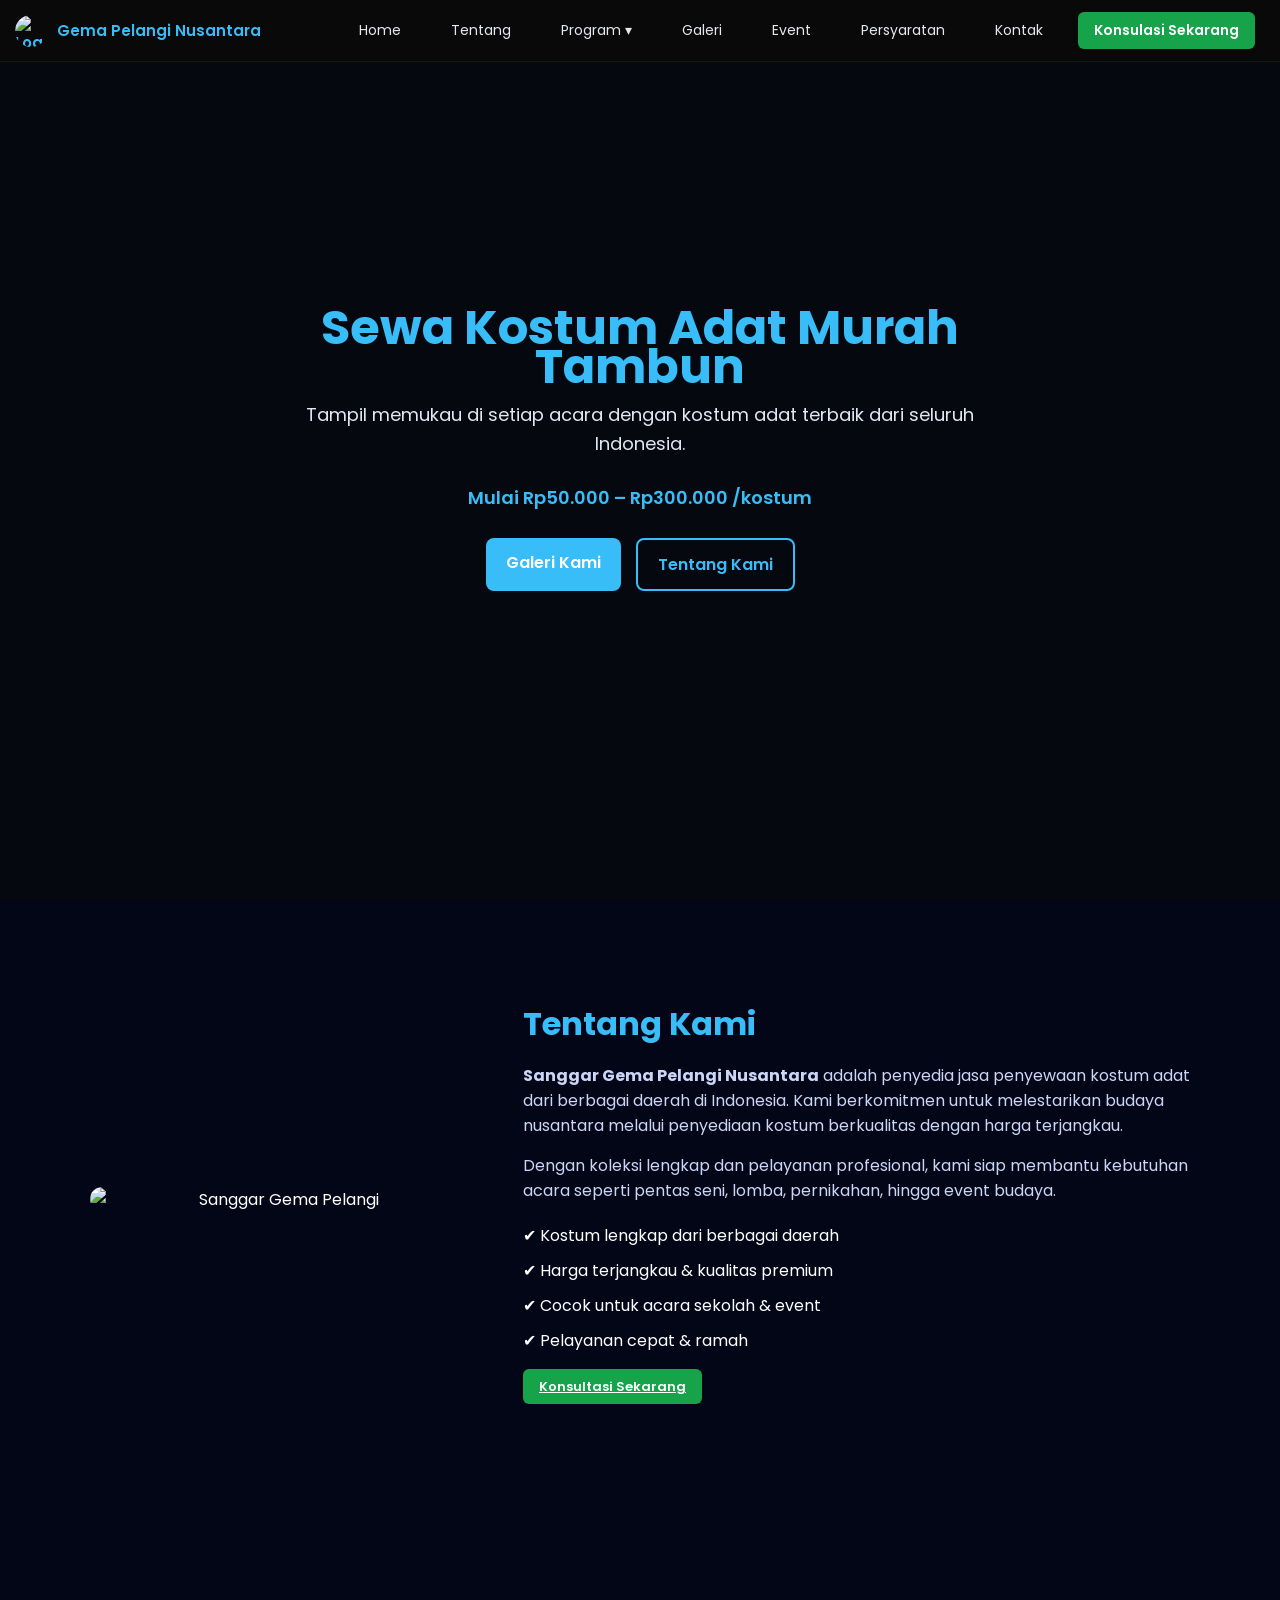
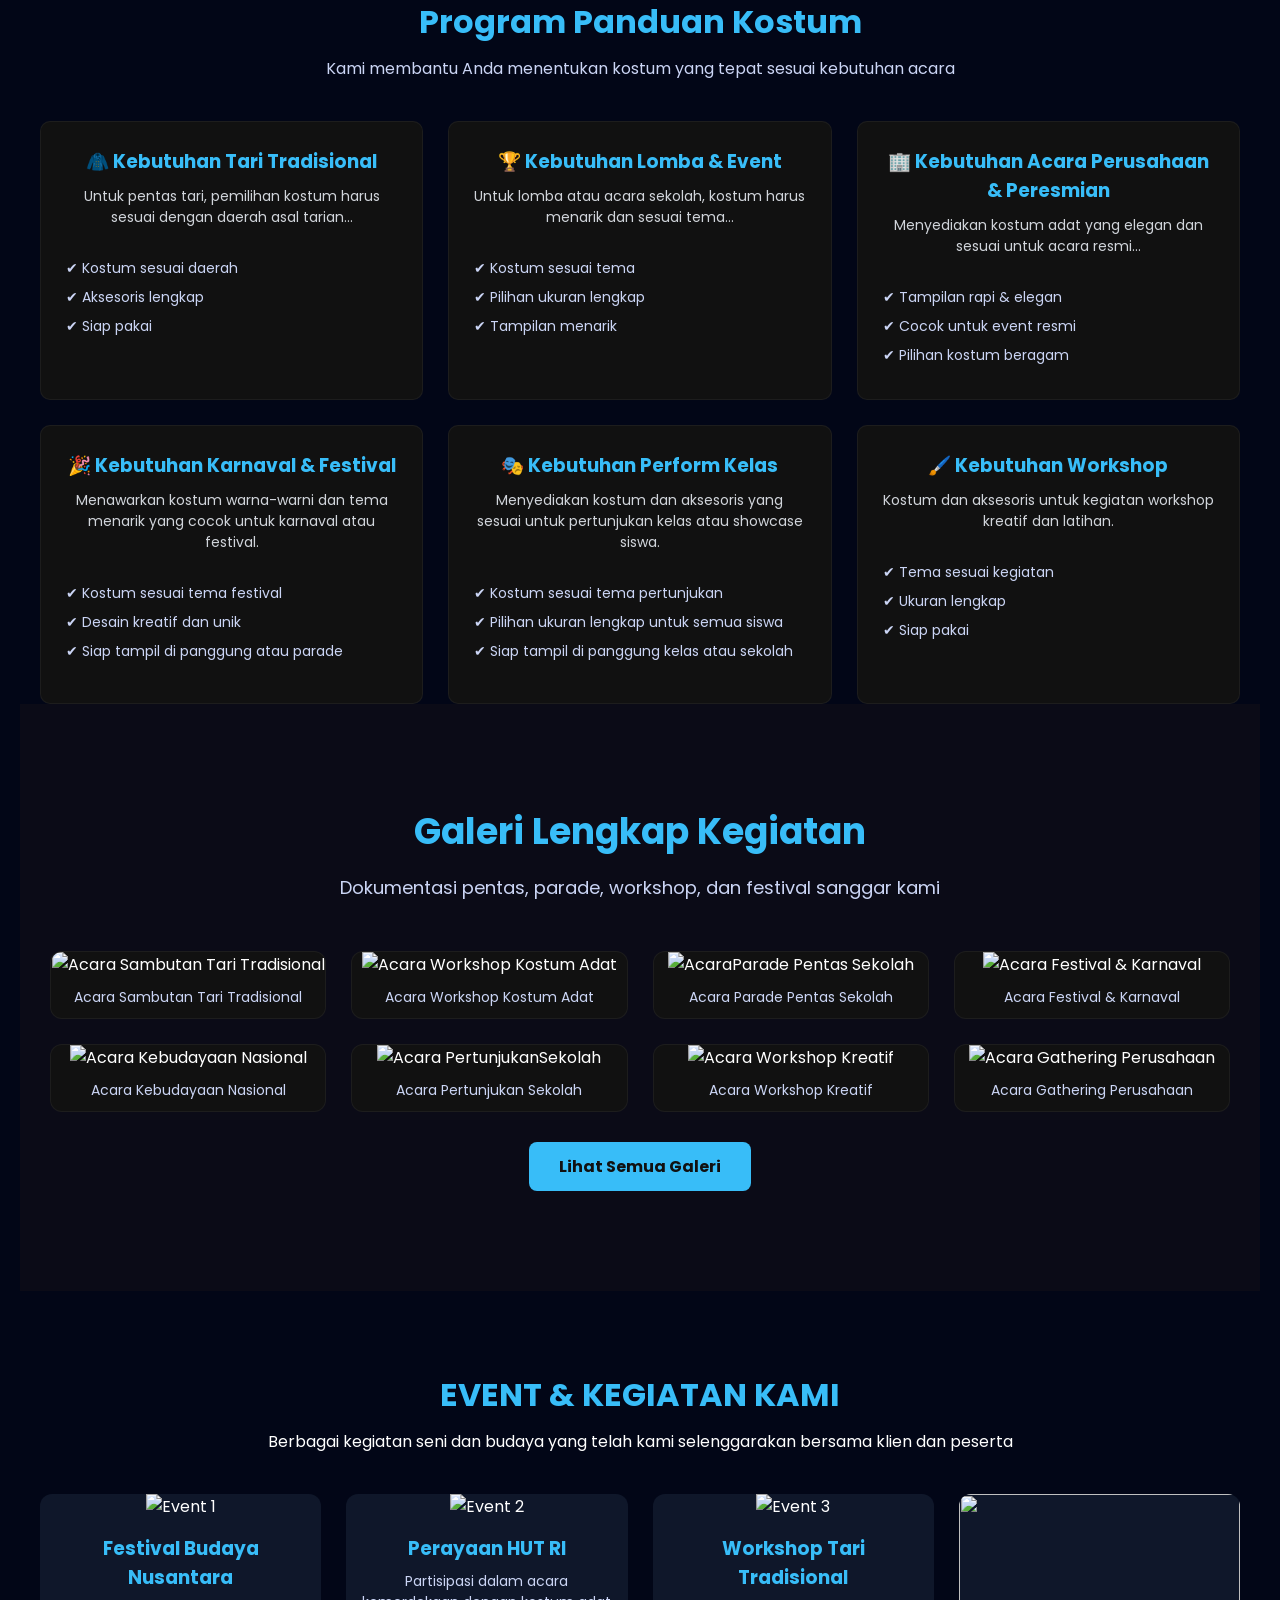
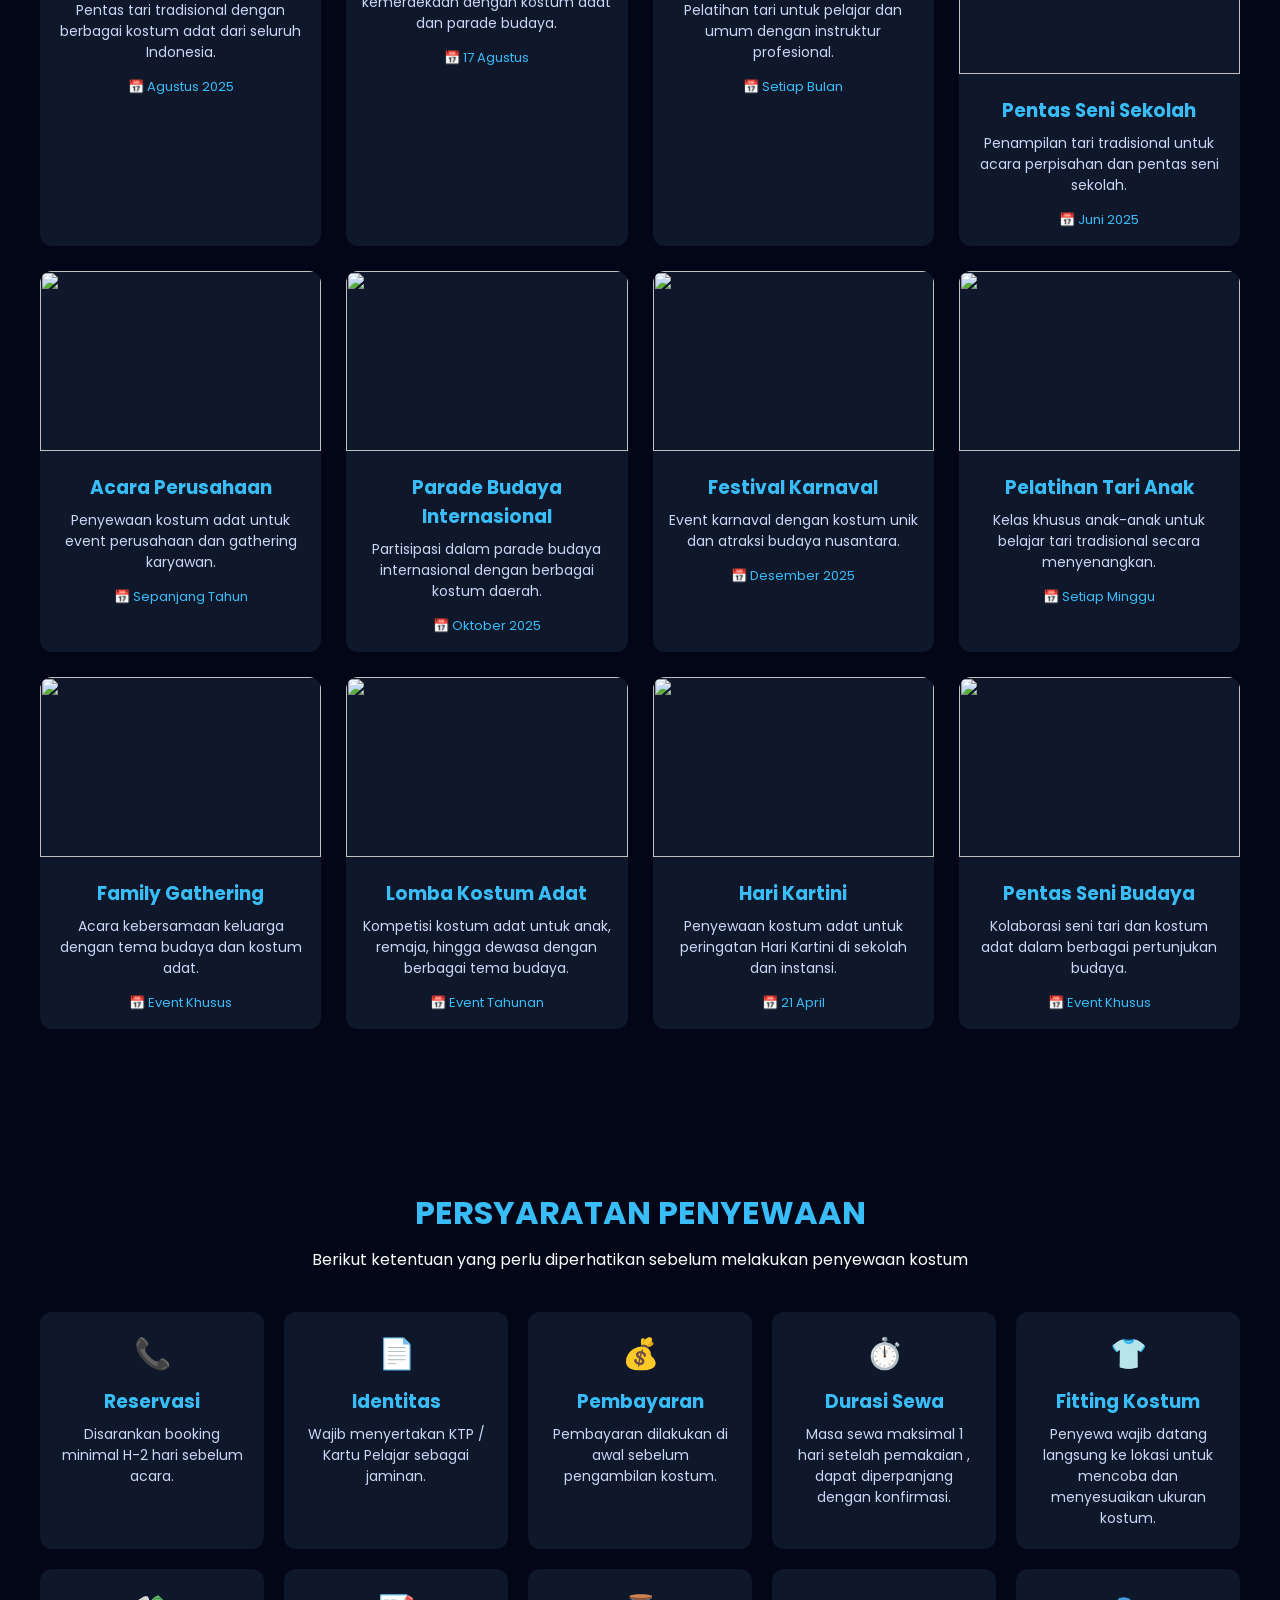
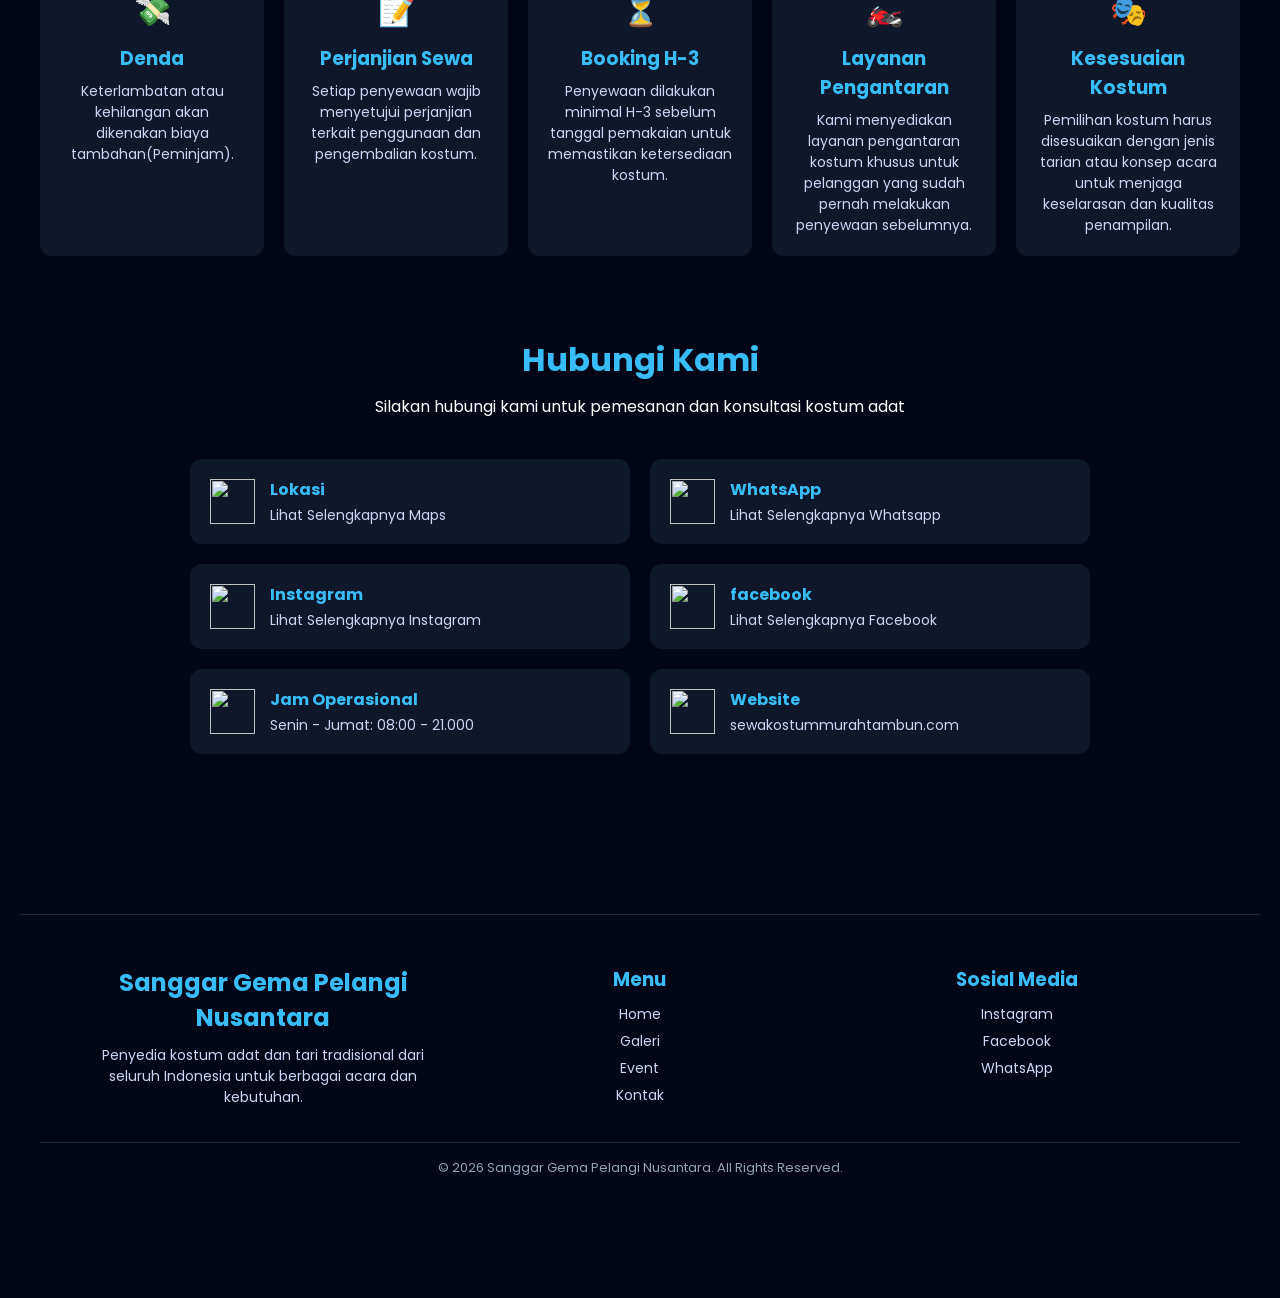
==== index.html @ 838b9f47 "Add files via upload" ====
<!DOCTYPE html>
<html lang="id">
<head>
  <meta charset="UTF-8">
  <meta name="viewport" content="width=device-width, initial-scale=1.0">
  <title>Sewa Kostum Murah Tambun</title>

  <!-- CSS -->
  <link rel="stylesheet" href="style.css">

  <!-- Font -->
  <link href="https://fonts.googleapis.com/css2?family=Poppins:wght@300;400;600;700&display=swap" rel="stylesheet">
</head>

  <header>
  <nav class="navbar">
    
    <!-- Logo -->
    <div class="nav-brand">
  <a href="index.html" class="logo">
    <img src="img/Logo 3.jpeg" alt="Logo">
    <span>Gema Pelangi Nusantara</span>
  </a>
</div>
    <!-- Menu Links -->
    <ul class="nav-links" id="navLinks">
      <li><a href="index.html">Home</a></li>
      <li><a href="#tentang">Tentang</a></li>

      <!-- Dropdown -->
    <li class="dropdown">
  <a href="#" class="dropdown-toggle">Program ▾</a>
  <ul class="dropdown-menu">
    <li><a href="#ProgramTari">Tari Tradisional</a></li>
    <li><a href="#ProgramLomba">Lomba & Event</a></li>
    <li><a href="#Programperusahaan">Acara Perusahaan</a></li>
    <li><a href="#ProgramWorkshop">Workshop</a></li>
  </ul>
</li>
      <li><a href="#Galeri">Galeri</a></li>
      <li><a href="#event">Event</a></li>
      <li><a href="#persyaratan">Persyaratan</a></li>
      <li><a href="#kontak">Kontak</a></li>

      <!-- CTA Button -->
      <li><a href="#kontak" class="btn">Konsulasi Sekarang</a></li>
    </ul>

    <!-- Hamburger Menu (Mobile) -->
    <div class="menu-toggle" id="menuToggle">
      ☰
    </div>

  </nav>
<section class="hero" id="home">
  <div class="hero-content">
    <h1>Sewa Kostum Adat Murah Tambun</h1>
    <p>
      Tampil memukau di setiap acara dengan kostum adat terbaik dari seluruh Indonesia.  
    </p> 
    <p><span> Mulai Rp50.000 – Rp300.000 /kostum</span></p>

    <div class="hero-buttons">
      <a href="#Galeri" class="btn-primary">Galeri Kami</a>
      <a href="#tentang" class="btn-secondary">Tentang Kami</a>
    </div>
  </div>
</section>
  </header>

  <!-- About Section -->
   <section id="tentang" class="about">
  <div class="about-container">

    <!-- Gambar -->
    <div class="about-image">
      <img src="img/Logo 3.jpeg" alt="Sanggar Gema Pelangi">
    </div>

    <!-- Konten -->
    <div class="about-content">
      <h2>Tentang Kami</h2>
      <p>
        <strong>Sanggar Gema Pelangi Nusantara</strong> adalah penyedia jasa penyewaan kostum adat 
        dari berbagai daerah di Indonesia. Kami berkomitmen untuk melestarikan budaya nusantara 
        melalui penyediaan kostum berkualitas dengan harga terjangkau.
      </p>

      <p>
        Dengan koleksi lengkap dan pelayanan profesional, kami siap membantu kebutuhan acara 
        seperti pentas seni, lomba, pernikahan, hingga event budaya.
      </p>

      <!-- Keunggulan -->
      <ul class="about-list">
        <li>✔ Kostum lengkap dari berbagai daerah</li>
        <li>✔ Harga terjangkau & kualitas premium</li>
        <li>✔ Cocok untuk acara sekolah & event</li>
        <li>✔ Pelayanan cepat & ramah</li>
      </ul>

      <a href="https://wa.me/6282211280140" class="btn">Konsultasi Sekarang</a>
    </div>

  </div>
</section>
  <!-- Program Section -->
  <section id="program" class="program">
  <h2 class="section-title">Program Panduan Kostum</h2>
  <p class="section-subtitle">
    Kami membantu Anda menentukan kostum yang tepat sesuai kebutuhan acara
  </p>
<div class="program-container">
  <!-- Card 1: Tari -->
  <div class="program-card animate-program" id="ProgramTari">
    <h3>🧥 Kebutuhan Tari Tradisional</h3>
    <p>Untuk pentas tari, pemilihan kostum harus sesuai dengan daerah asal tarian...</p>
    <ul>
      <li>✔ Kostum sesuai daerah</li>
      <li>✔ Aksesoris lengkap</li>
      <li>✔ Siap pakai</li>
    </ul>
  </div>

  <!-- Card 2: Lomba & Event -->
  <div class="program-card animate-program" id="ProgramLomba">
    <h3>🏆 Kebutuhan Lomba & Event</h3>
    <p>Untuk lomba atau acara sekolah, kostum harus menarik dan sesuai tema...</p>
    <ul>
      <li>✔ Kostum sesuai tema</li>
      <li>✔ Pilihan ukuran lengkap</li>
      <li>✔ Tampilan menarik</li>
    </ul>
  </div>

  <!-- Card 3: Perusahaan -->
  <div class="program-card animate-program" id="Programperusahaan">
    <h3>🏢 Kebutuhan Acara Perusahaan & Peresmian</h3>
    <p>Menyediakan kostum adat yang elegan dan sesuai untuk acara resmi...</p>
    <ul>
      <li>✔ Tampilan rapi & elegan</li>
      <li>✔ Cocok untuk event resmi</li>
      <li>✔ Pilihan kostum beragam</li>
    </ul>
  </div>

  <!-- Card 4: Karnaval & Festival -->
  <div class="program-card animate-program" id="ProgramKarnaval">
    <h3>🎉 Kebutuhan Karnaval & Festival</h3>
    <p>Menawarkan kostum warna-warni dan tema menarik yang cocok untuk karnaval atau festival.</p>
    <ul>
      <li>✔ Kostum sesuai tema festival</li>
      <li>✔ Desain kreatif dan unik</li>
      <li>✔ Siap tampil di panggung atau parade</li>
    </ul>
  </div>

  <!-- Card 5: Performa Kelas -->
  <div class="program-card animate-program" id="ProgramPerforma">
    <h3>🎭 Kebutuhan Perform Kelas</h3>
    <p>Menyediakan kostum dan aksesoris yang sesuai untuk pertunjukan kelas atau showcase siswa.</p>
    <ul>
      <li>✔ Kostum sesuai tema pertunjukan</li>
      <li>✔ Pilihan ukuran lengkap untuk semua siswa</li>
      <li>✔ Siap tampil di panggung kelas atau sekolah</li>
    </ul>
  </div>

  <!-- Card 6: Workshop -->
  <div class="program-card animate-program" id="ProgramWorkshop">
    <h3>🖌️ Kebutuhan Workshop</h3>
    <p>Kostum dan aksesoris untuk kegiatan workshop kreatif dan latihan.</p>
    <ul>
      <li>✔ Tema sesuai kegiatan</li>
      <li>✔ Ukuran lengkap</li>
      <li>✔ Siap pakai</li>
    </ul>
  </div>
</div>
<section id="Galeri" class="galeri-landing-section">
  <h1 class="galeri-landing-title">Galeri Lengkap Kegiatan</h1>
  <p class="galeri-landing-subtitle">Dokumentasi pentas, parade, workshop, dan festival sanggar kami</p>

  <div class="galeri-landing-container">
    <div class="galeri-landing-card animate-galeri">
      <img src="img/sanggar 1.jpeg" 
           alt="Acara Sambutan Tari Tradisional" 
           class="galeri-img" 
           data-full="img/sanggar 1.jpeg">
      <p class="galeri-landing-caption"> Acara Sambutan Tari Tradisional</p>
    </div>
    <div class="galeri-landing-card animate-galeri">
      <img src="img/Tari Tradisional.jpeg" 
           alt=" Acara Workshop Kostum Adat" 
           class="galeri-img" 
           data-full="img/Tari Tradisional.jpeg">
      <p class="galeri-landing-caption"> Acara Workshop Kostum Adat</p>
    </div>
    <div class="galeri-landing-card animate-galeri">
      <img src="img/Kostum Sumatra.jpg"
           alt="AcaraParade Pentas Sekolah" 
           class="galeri-img" 
           data-full="img/Kostum Sumatra.jpg">
      <p class="galeri-landing-caption">Acara Parade Pentas Sekolah</p>
    </div>
    <div class="galeri-landing-card animate-galeri">
      <img src="img/Kostum HutRi.jpg" 
           alt=" Acara Festival & Karnaval" 
           class="galeri-img" 
           data-full="img/Kostum HutRi.jpg">
      <p class="galeri-landing-caption">Acara Festival & Karnaval</p>
    </div>
    <div class="galeri-landing-card animate-galeri">
      <img src="img/Perusahaan.jpg" 
           alt="Acara Kebudayaan Nasional" 
           class="galeri-img" 
           data-full="img/Perusahaan.jpg">
      <p class="galeri-landing-caption">Acara Kebudayaan Nasional</p>
    </div>
    <div class="galeri-landing-card animate-galeri">
      <img src="img/Kostum Kelas.jpg" 
           alt="Acara PertunjukanSekolah" 
           class="galeri-img" 
           data-full="img/Kostum Kelas.jpg">
      <p class="galeri-landing-caption">Acara Pertunjukan Sekolah</p>
    </div>
    <div class="galeri-landing-card animate-galeri">
  <img src="img/Kostum kalimantan (2).jpg" 
       alt=" Acara Workshop Kreatif" 
       class="galeri-img" 
       data-full="img/Kostum kalimantan (2).jpg">
  <p class="galeri-landing-caption">Acara Workshop Kreatif</p>
</div>

<div class="galeri-landing-card animate-galeri">
      <img src="img/Acara Gathering.jpeg" 
           alt="Acara Gathering Perusahaan" 
           class="galeri-img" 
           data-full="img/Acara Gathering.jpeg">
      <p class="galeri-landing-caption">Acara Gathering Perusahaan</p>
    </div>

  </div>
  <a href="KoleksiKostum/galeri.html" class="btn-galeri">Lihat Semua Galeri</a>
</section>
<section id="event" class="event-section">

  <h2 class="event-title">Event & Kegiatan Kami</h2>
  <p class="event-subtitle">
    Berbagai kegiatan seni dan budaya yang telah kami selenggarakan bersama klien dan peserta
  </p>

  <div class="event-container">

    <!-- EVENT 1 -->
    <div class="event-card">
      <img src="img/Perusahaan.jpg" alt="Event 1">
      <div class="event-content">
        <h3>Festival Budaya Nusantara</h3>
        <p>Pentas tari tradisional dengan berbagai kostum adat dari seluruh Indonesia.</p>
        <span class="event-date">📅 Agustus 2025</span>
      </div>
    </div>

    <!-- EVENT 2 -->
    <div class="event-card">
      <img src="img/Kostum Punokawan Jawa.jpg" alt="Event 2">
      <div class="event-content">
        <h3>Perayaan HUT RI</h3>
        <p>Partisipasi dalam acara kemerdekaan dengan kostum adat dan parade budaya.</p>
        <span class="event-date">📅 17 Agustus</span>
      </div>
    </div>

    <!-- EVENT 3 -->
    <div class="event-card">
      <img src="img/Kostum Betawi,Sumatra,Dayak,NTT.jpg" alt="Event 3">
      <div class="event-content">
        <h3>Workshop Tari Tradisional</h3>
        <p>Pelatihan tari untuk pelajar dan umum dengan instruktur profesional.</p>
        <span class="event-date">📅 Setiap Bulan</span>
      </div>
    </div>
    <!-- EVENT 4 -->
<div class="event-card">
  <img src="img/Pentas Seni.jpeg">
  <div class="event-content">
    <h3>Pentas Seni Sekolah</h3>
    <p>Penampilan tari tradisional untuk acara perpisahan dan pentas seni sekolah.</p>
    <span class="event-date">📅 Juni 2025</span>
  </div>
</div>

<!-- EVENT 5 -->
<div class="event-card">
  <img src="img/Acara Gathering.jpeg">
  <div class="event-content">
    <h3>Acara Perusahaan</h3>
    <p>Penyewaan kostum adat untuk event perusahaan dan gathering karyawan.</p>
    <span class="event-date">📅 Sepanjang Tahun</span>
  </div>
</div>

<!-- EVENT 6 -->
<div class="event-card">
  <img src="img/Nusantara Internasional.jpeg">
  <div class="event-content">
    <h3>Parade Budaya Internasional</h3>
    <p>Partisipasi dalam parade budaya internasional dengan berbagai kostum daerah.</p>
    <span class="event-date">📅 Oktober 2025</span>
  </div>
</div>

<!-- EVENT 7 -->
<div class="event-card">
  <img src="img/Papua (2).jpeg">
  <div class="event-content">
    <h3>Festival Karnaval</h3>
    <p>Event karnaval dengan kostum unik dan atraksi budaya nusantara.</p>
    <span class="event-date">📅 Desember 2025</span>
  </div>
</div>
  <!-- EVENT 8 -->
  <div class="event-card">
    <img src="img/Kostum Saman (5).jpeg">
    <div class="event-content">
      <h3>Pelatihan Tari Anak</h3>
      <p>Kelas khusus anak-anak untuk belajar tari tradisional secara menyenangkan.</p>
      <span class="event-date">📅 Setiap Minggu</span>
    </div>
  </div>

  <!-- EVENT 9 -->
  <div class="event-card">
    <img src="img/Family Gathering.jpeg">
    <div class="event-content">
      <h3>Family Gathering</h3>
      <p>Acara kebersamaan keluarga dengan tema budaya dan kostum adat.</p>
      <span class="event-date">📅 Event Khusus</span>
    </div>
  </div>
  <!-- EVENT 10 -->
  <div class="event-card">
    <img src="img/Kostum Tari Sunda Kreasi.jpg">
    <div class="event-content">
      <h3>Lomba Kostum Adat</h3>
      <p>Kompetisi kostum adat untuk anak, remaja, hingga dewasa dengan berbagai tema budaya.</p>
      <span class="event-date">📅 Event Tahunan</span>
    </div>
  </div>

  <!-- EVENT 11 -->
  <div class="event-card">
    <img src="img/Hari Kartini.jpeg">
    <div class="event-content">
      <h3>Hari Kartini</h3>
      <p>Penyewaan kostum adat untuk peringatan Hari Kartini di sekolah dan instansi.</p>
      <span class="event-date">📅 21 April</span>
    </div>
  </div>

  <!-- EVENT 12 -->
  <div class="event-card">
    <img src="img/Kostum Tari Jaipong.jpg">
    <div class="event-content">
      <h3>Pentas Seni Budaya</h3>
      <p>Kolaborasi seni tari dan kostum adat dalam berbagai pertunjukan budaya.</p>
      <span class="event-date">📅 Event Khusus</span>
    </div>
  </div>
  </div>
  
</section>
<section id="persyaratan" class="syarat-section">

  <h2 class="syarat-title">Persyaratan Penyewaan</h2>
  <p class="syarat-subtitle">
    Berikut ketentuan yang perlu diperhatikan sebelum melakukan penyewaan kostum
  </p>

  <div class="syarat-container">

    <!-- SYARAT 1 -->
    <div class="syarat-card">
      <span>📞</span>
      <h3>Reservasi</h3>
      <p>Disarankan booking minimal H-2 hari sebelum acara.</p>
    </div>

    <!-- SYARAT 2 -->
    <div class="syarat-card">
      <span>📄</span>
      <h3>Identitas</h3>
      <p>Wajib menyertakan KTP / Kartu Pelajar sebagai jaminan.</p>
    </div>

    <!-- SYARAT 3 -->
    <div class="syarat-card">
      <span>💰</span>
      <h3>Pembayaran</h3>
      <p>Pembayaran dilakukan di awal sebelum pengambilan kostum.</p>
    </div>

    <!-- SYARAT 4 -->
    <div class="syarat-card">
      <span>⏱️</span>
      <h3>Durasi Sewa</h3>
      <p>Masa sewa maksimal 1 hari setelah pemakaian , dapat diperpanjang dengan konfirmasi.</p>
    </div>
    <!-- SYARAT 5 -->
    <div class="syarat-card">
      <span>👕</span>
      <h3>Fitting Kostum</h3>
      <p>Penyewa wajib datang langsung ke lokasi untuk mencoba dan menyesuaikan ukuran kostum.</p>
    </div>

    <!-- SYARAT 6 -->
    <div class="syarat-card">
      <span>💸</span>
      <h3>Denda</h3>
      <p>Keterlambatan atau kehilangan akan dikenakan biaya tambahan(Peminjam).</p>
    </div>

    <!-- SYARAT 7 -->
    <div class="syarat-card">
      <span>📝</span>
      <h3>Perjanjian Sewa</h3>
      <p>Setiap penyewaan wajib menyetujui perjanjian terkait penggunaan dan pengembalian kostum.</p>
    </div>

    <!-- SYARAT 8 -->
    <div class="syarat-card">
      <span>⏳</span>
      <h3>Booking H-3</h3>
      <p>Penyewaan dilakukan minimal H-3 sebelum tanggal pemakaian untuk memastikan ketersediaan kostum.</p>
    </div>

    <!-- SYARAT 9 -->
    <div class="syarat-card">
      <span>🏍️</span>
      <h3>Layanan Pengantaran</h3>
      <p>Kami menyediakan layanan pengantaran kostum khusus untuk pelanggan yang sudah pernah melakukan penyewaan sebelumnya.</p>
    </div>

    <!-- SYARAT 10 -->
    <div class="syarat-card">
    <span>🎭</span>
    <h3>Kesesuaian Kostum</h3>
    <p>
      Pemilihan kostum harus disesuaikan dengan jenis tarian atau konsep acara 
      untuk menjaga keselarasan dan kualitas penampilan.
    </p>
    </div>
  </div>
<section id="kontak" class="kontak-section">

  <h2 class="kontak-title">Hubungi Kami</h2>
  <p class="kontak-subtitle">
    Silakan hubungi kami untuk pemesanan dan konsultasi kostum adat
  </p>
  <div class="kontak-wrapper">

    <!-- LOKASI -->
    <a href="https://maps.app.goo.gl/uq7SZ2A4TJLuebyX6" target="_blank" class="kontak-item">
      <img src="img/MAPS.jpeg">
      <div>
        <h3>Lokasi</h3>
        <p>Lihat Selengkapnya Maps</p>
      </div>
    </a>

    <!-- WHATSAPP -->
    <a href="https://wa.me/6282211280140" class="kontak-item">
      <img src="img/WHATSAPP.jpeg">
      <div>
        <h3>WhatsApp</h3>
        <p>Lihat Selengkapnya Whatsapp</p>
      </div>
    </a>

    <!-- Insatgram-->
    <a href="https://instagram.com/sanggargemapelangi" target="_blank" class="kontak-item">
      <img src="img/INSTAGRAM.jpeg">
      <div>
        <h3>Instagram</h3>
        <p>Lihat Selengkapnya Instagram</p>
      </div>
    </a>

    <!-- Facebook-->
    <a href="https://www.facebook.com/profile.php?id=100066904128935" target="_blank" class="kontak-item">
      <img src="img/FACEBOOK.jpeg">
      <div>
        <h3>facebook</h3>
        <p>Lihat Selengkapnya Facebook</p>
      </div>
    </a>

  <!-- Jam Buka -->
    <a href="https://maps.app.goo.gl/uq7SZ2A4TJLuebyX6" target="_blank" class="kontak-item">
      <img src="img/JAM OPERASIONAL.jpeg">
      <div>
        <h3>Jam Operasional</h3>
        <p>Senin - Jumat: 08:00 - 21.000</p>
      </div>
    </a>

     <!-- Website -->
    <a href="https://sewakostummurahtambun.com" target="_blank" class="kontak-item">
      <img src="img/WEBSITE.jpeg">
      <div>
        <h3>Website</h3>
        <p>sewakostummurahtambun.com</p>
      </div>
    </a>
        </div>
      </div>
    </div>
  </div>

</section>
</section>

<!-- Lightbox popup -->
<div id="lightbox" class="lightbox">
  <span class="close-lightbox">&times;</span>
  <img class="lightbox-img" src="" alt="">
  <p class="lightbox-caption"></p>
</div>
<div id="lightbox" class="lightbox">
  <span class="close-lightbox">&times;</span>
  <img class="lightbox-img" src="" alt="">
  <p class="lightbox-caption"></p>
</div>

<scricpt>
<script>
  const elements = document.querySelectorAll('.about-image img, .about-content h2, .about-content p, .about-list li, .about-content .btn');

  const observer = new IntersectionObserver((entries) => {
    entries.forEach(entry => {
      if(entry.isIntersecting){
        entry.target.classList.add('show');
      }
    });
  }, { threshold: 0.2 });

  elements.forEach(el => observer.observe(el));
</script>
</scricpt>
  <!-- JS -->
  <script src="script.js"></script>

<section>
  <footer class="footer">
  <div class="footer-container">

    <!-- BRAND -->
    <div class="footer-brand">
      <h2>Sanggar Gema Pelangi Nusantara</h2>
      <p>
        Penyedia kostum adat dan tari tradisional dari seluruh Indonesia 
        untuk berbagai acara dan kebutuhan.
      </p>
    </div>

    <!-- MENU -->
    <div class="footer-menu">
      <h3>Menu</h3>
      <a href="#home">Home</a>
      <a href="#Galeri">Galeri</a>
      <a href="#event">Event</a>
      <a href="#kontak">Kontak</a>
    </div>

    <!-- SOSIAL -->
    <div class="footer-social">
      <h3>Sosial Media</h3>
      <a href="#https://www.instagram.com/sanggargemapelangi">Instagram</a>
      <a href="#https://www.facebook.com/share/18EQGi8pih/">Facebook</a>
      <a href="#https://wa.me/6282211280140">WhatsApp</a>
    </div>

  </div>

  <!-- COPYRIGHT -->
  <div class="footer-bottom">
    <p>© 2026 Sanggar Gema Pelangi Nusantara. All Rights Reserved.</p>
  </div>
</footer>
</section>

</body>

</html>
---- style.css ----
* {
  margin: 0;
  padding: 0;
  box-sizing: border-box;
  font-family: 'Poppins', sans-serif;
}

body {
  background: #0f172a;
}

/* Hero Section */
.hero {
  position: relative;
  min-height: 100vh;
  display: flex;
  align-items: center;
  justify-content: center;
  text-align: center;
  color: white;
  background: url("img/Logo 3.jpeg") center/cover no-repeat;
  overflow: hidden;
}

.hero-content {
  animation: slideDown 1s ease-out forwards;
  opacity: 0;
}

.hero-buttons {
  margin-top: 20px;
  display: flex;
  justify-content: center;
  gap: 20px;
}

.hero-buttons .btn-primary {
  animation: slideLeft 1s ease-out forwards;
  opacity: 0;
}

.hero-buttons .btn-secondary {
  animation: slideRight 1s ease-out forwards;
  opacity: 0;
  animation-delay: 0.3s;
}

/* Animations */
@keyframes slideDown {
  0% {
    transform: translateY(-100px);
    opacity: 0;
  }
  100% {
    transform: translateY(0);
    opacity: 1;
  }
}

@keyframes slideLeft {
  0% {
    transform: translateX(-100px);
    opacity: 0;
  }
  100% {
    transform: translateX(0);
    opacity: 1;
  }
}

@keyframes slideRight {
  0% {
    transform: translateX(100px);
    opacity: 0;
  }
  100% {
    transform: translateX(0);
    opacity: 1;
  }
}

/* Optional: delay hero buttons slightly */
.hero-buttons .btn-primary {
  animation-delay: 0.2s;
}
.hero-buttons .btn-secondary {
  animation-delay: 0.4s;
}

/* ================= NAVBAR ================= */
.navbar {
  display: flex;
  justify-content: space-between;
  align-items: center;
  padding: 10px 25px;
  background: rgba(10, 10, 10, 0.95); 
  backdrop-filter: blur(8px);
  color: white;
  position: fixed;
  width: 100%;
  top: 0;
  z-index: 1000;
  border-bottom: 1px solid rgba(255,255,255,0.05);
}

/* BRAND (LOGO + TEXT) */
.nav-brand {
  display: flex;
  align-items: center;
  gap: 8px;
  margin-left: -10px; 
}

.nav-brand img {
  width: 32px;
  height: 32px;
  border-radius: 50%;
}

.logo {
  font-size: 15px;
  font-weight: 600;
  color: #38bdf8; 
  text-decoration: none;
}

/* MENU */
.nav-links {
  display: flex;
  align-items: center;
  gap: 20px;
  list-style: none;
}

.nav-links li a {
  font-size: 14px;
  color: #e5e7eb;
  text-decoration: none;
  transition: 0.3s;
}

/* Hover */
.nav-links li a:hover {
  color: #38bdf8;
}
nav ul {
  list-style: none;      
  margin: 0;
  padding: 0;
  display: flex;
  gap: 20px;              
  align-items: center;
}

nav li {
  position: relative;
}

nav li a {
  text-decoration: none;
  color: #fff;
  padding: 10px 15px;
  display: block;
  cursor: pointer;
}

/* dropdown menu tersembunyi */
.dropdown-menu {
  position: absolute;
  top: 100%;
  left: 0;
  background: #111;
  display: none;           
  min-width: 180px;
  border-radius: 6px;
  overflow: hidden;
  box-shadow: 0 4px 6px rgba(0,0,0,0.2);
  z-index: 1000;
}

/* dropdown item */
.dropdown-menu li a {
  padding: 10px 15px;
  color: #fff;
  white-space: nowrap;
}

/* hover effect untuk item */
.dropdown-menu li a:hover {
  background: #222;
}

/* CTA */
.cta {
  margin-left: 15px;
}

.btn {
  background: #16a34a; /* hijau WA */
  color: white !important;
  padding: 8px 16px;
  border-radius: 6px;
  font-size: 13px;
  font-weight: 600;
}

.btn:hover {
  background: #15803d;
}
/* About Section Image */
.about-image {
  width: 100%; 
  text-align: center; 
  margin: 20px 0;
}

.about-image img {
  width: 100%;       
  max-width: 600px; 
  height: auto;      
  border-radius: 12px; 
  object-fit: cover;   
  display: inline-block;
}

/* ================= DROPDOWN ================= */

.dropdown-menu {
  display: none; 
  position: absolute;
  top: 100%;
  left: 0;
  background: #fff;
  min-width: 180px;
  border-radius: 6px;
  box-shadow: 0 4px 12px rgba(0,0,0,0.1);
  z-index: 2000;
}

/* tampil saat hover (desktop) */
.dropdown:hover .dropdown-menu {
  display: block;
}
.dropdown {
  position: relative;
}

.dropdown-menu {
  position: absolute;
  top: 40px;
  left: 0;
  background: #111;
  border-radius: 6px;
  min-width: 180px;
  padding: 8px 0;
  display: none;
  box-shadow: 0 8px 20px rgba(0,0,0,0.4);
}

.dropdown-menu li {
  padding: 0;
}

.dropdown-menu li a {
  display: block;
  padding: 10px 15px;
  font-size: 13px;
}

.dropdown-menu li a:hover {
  background: #16a34a;
  color: white;
}

/* Show dropdown */
.dropdown:hover .dropdown-menu {
  display: block;
}

/* ================= TOGGLE ================= */
.menu-toggle {
  display: none;
  font-size: 24px;
  cursor: pointer;
  z-index: 1200;
}

/* ================= MOBILE ================= */
@media (max-width: 768px) {

  .menu-toggle {
    display: block;
  }

  .nav-links {
    position: fixed;
    top: 0;
    right: -100%;
    width: 230px; 
    height: 100vh;
    background: #111;
    flex-direction: column;
    padding: 70px 20px;
    transition: 0.3s;
  }

  .nav-links.active {
    right: 0;
  }

  .nav-links li {
    margin-bottom: 18px;
  }

  .-links li a {
    font-size: 15px;
  }

  /* Dropdown mobile */
  .dropdown-menu {
    position: static;
    display: none;
  }

  .dropdown.active .dropdown-menu {
    display: block;
  }

  /* CTA mobile */
  .cta {
    margin-top: 10px;
  }

  .btn {
    display: block;
    text-align: center;
  }

  /* Logo lebih kecil */
  .nav-brand img {
    width: 28px;
    height: 28px;
  }

  .logo {
    font-size: 13px;
  }
}
.nav-brand .logo {
  display: flex;
  align-items: center; 
  gap: 10px; 
  text-decoration: none; 
 
}
/* HERO SECTION */
.hero {
  height: 100vh;
  background: url('img/Logo 3.jpeg') no-repeat center/cover;
  display: flex;
  align-items: center;
  justify-content: center;
}
.hero-content h1 {
  line-height: 0.8;
}

.hero-content p {
  line-height: 1.6;
  padding: 0 10px;
}

/* MOBILE FIX */
@media (max-width: 768px) {
  .hero-content {
    padding: 0 15px;
  }

  .hero-content h1 {
    font-size: 24px;
  }

  .hero-content p {
    font-size: 15px;
  }
}

/* Overlay gelap */
.hero::before {
  content: '';
  position: absolute;
  width: 100%;
  height: 100%;
  background: rgba(0,0,0,0.65);
  top: 0;
  left: 0;
}

/* Content */
.hero-content {
  position: relative;
  z-index: 2;
  text-align: center;
  color:  #38bdf8;
  max-width: 700px;
}

/* Judul */
.hero-content h1 {
  font-size: 48px;
  font-weight: 700;
  margin-bottom: 15px;
}

/* Deskripsi */
.hero-content p {
  font-size: 18px;
  margin-bottom: 25px;
  color: #e2e8f0;
}

.hero-content span {
  color: #38bdf8;
  font-weight: 600;
}

/* Buttons */
.hero-buttons {
  display: flex;
  justify-content: center;
  gap: 15px;
}

/* Primary button */
.btn-primary {
  background: #38bdf8;
  color: white;
  padding: 12px 20px;
  border-radius: 8px;
  text-decoration: none;
  font-weight: 600;
  transition: 0.3s;
}

.btn-primary:hover {
  background: #0ea5e9;
}

/* Secondary button */
.btn-secondary {
  border: 2px solid #38bdf8;
  color: #38bdf8;
  padding: 12px 20px;
  border-radius: 8px;
  text-decoration: none;
  font-weight: 600;
  transition: 0.3s;
}

.btn-secondary:hover {
  background: #38bdf8;
  color: white;
}

/* RESPONSIVE */
@media (max-width: 768px) {
  .hero-content h1 {
    font-size: 32px;
  }

  .hero-content p {
    font-size: 16px;
  }

  .hero-buttons {
    flex-direction: column;
  }
}
/* ================= ABOUT ================= */
.about {
  padding: 100px 50px;
  background: #020617;
  color: white;
}

.about-container {
  display: flex;
  align-items: center;
  gap: 50px;
  max-width: 1100px;
  margin: auto;
}

/* Gambar */
.about-image img {
  width: 100%;
  max-width: 450px;
  border-radius: 12px;
}

/* Konten */
.about-content h2 {
  font-size: 32px;
  margin-bottom: 15px;
  color: #38bdf8;
}

.about-content p {
  margin-bottom: 15px;
  color: #cbd5f5;
}

/* List */
.about-list {
  margin: 20px 0;
  list-style: none;
}

.about-list li {
  margin-bottom: 10px;
}

/* RESPONSIVE */
@media (max-width: 768px) {
  .about-container {
    flex-direction: column;
    text-align: center;
  }

  .about-image img {
    max-width: 100%;
  }
}

/* ================= PROGRAM ================= */
/* Section Program */
.program {
  padding: 100px 20px;
  text-align: center;
  background: #020617;
  color: white;
}

/* Judul & Subjudul */
.section-title {
  font-size: 32px;
  margin-bottom: 10px;
  color: #38bdf8;
}
.section-subtitle {
  color: #cbd5f5;
  margin-bottom: 40px;
}

/* Container grid desktop 3 kolom */
.program-container {
  display: grid;
  grid-template-columns: repeat(3, 1fr);
  grid-auto-rows: 1fr; /* semua row sama tinggi */
  gap: 25px;
  max-width: 1200px;
  margin: auto;
}

/* Card program */
.program-card {
  background: #111;
  padding: 25px;
  border-radius: 10px;
  border: 1px solid rgba(255, 255, 255, 0.05);
  display: flex;
  flex-direction: column;
  justify-content: flex-start;
  transition: transform 0.3s, border-color 0.3s;
}

/* Judul & teks */
.program-card h3 {
  margin-bottom: 10px;
  color: #38bdf8;
}
.program-card p {
  font-size: 14px;
  color: #d1d5db;
  margin-bottom: 15px;
}

/* List tanpa bullet */
.program-card ul {
  list-style: none;
  padding-left: 0;
  text-align: left;
  margin-top: 15px;
}
.program-card ul li {
  font-size: 14px;
  margin-bottom: 8px;
  color: #cbd5f5;
}

/* Hover effect keren */
.program-card:hover {
  transform: translateY(-8px) scale(1.02);
  border-color: #16a34a;
}

/* Animasi muncul keren */
.animate-program {
  opacity: 0;
  transform: translateY(30px) scale(0.95);
  transition: all 0.6s cubic-bezier(0.4,0,0.2,1);
}
.animate-program.show {
  opacity: 1;
  transform: translateY(0) scale(1);
}

/* Responsive tablet & mobile */
@media (max-width: 992px) {
  .program-container {
    grid-template-columns: repeat(2, 1fr);
    grid-auto-rows: auto;
  }
}
@media (max-width: 600px) {
  .program-container {
    grid-template-columns: 1fr;
    grid-auto-rows: auto;
  }
}
.galeri-section {
  padding: 80px 20px;
  background: #0a0a0f;
  color: white;
  text-align: center;
}

.galeri-container {
  display: grid;
  grid-template-columns: repeat(4, 1fr); /* desktop 4 kolom */
  gap: 20px;
  max-width: 1400px;
  margin: auto;
  padding: 0 10px;
  box-sizing: border-box;
}

/* Card */
.galeri-card {
  background: #111;
  border-radius: 10px;
  overflow: hidden;
  padding: 10px;
  border: 1px solid rgba(255,255,255,0.05);
  transition: transform 0.3s, border-color 0.3s;
}

.galeri-card img {
  width: 100%;
  height: 180px;
  object-fit: cover;
  border-radius: 10px;
}

.galeri-card h3 {
  margin-top: 10px;
  font-size: 16px;
  color: #cbd5f5;
}

/* Hover effect */
.galeri-card:hover {
  transform: translateY(-5px);
  border-color: #16a34a;
}

/* Animasi muncul */
.animate-galeri{
  opacity:0;
  transform:translateY(30px);
  transition:all 0.6s ease;
}

.animate-galeri.show{
  opacity:1;
  transform:translateY(0);
}

/* Responsive Tablet */
@media (max-width: 992px) {
  .galeri-container {
    grid-template-columns: repeat(2, 1fr);
  }
  .galeri-card img {
    height: 160px;
  }
}

/* Responsive Mobile */
@media (max-width: 600px) {
  .galeri-container {
    grid-template-columns: 1fr;
  }
  .galeri-card img {
    height: 150px;
  }
}
/* Section */
.galeri-landing-section {
  padding: 100px 20px;
  background: #0b0b17;
  text-align: center;
  color: white;
}

/* Judul & subtitle */
.galeri-landing-title {
  font-size: 36px;
  margin-bottom: 15px;
  color: #38bdf8;
}

.galeri-landing-subtitle {
  font-size: 18px;
  margin-bottom: 50px;
  color: #cbd5f5;
}

/* Grid card */
.galeri-landing-container {
  display: grid;
  grid-template-columns: repeat(4, 1fr); /* desktop 4 kolom */
  gap: 25px;
  max-width: 1400px;
  margin: auto;
  padding: 0 10px;
  box-sizing: border-box;
}

/* Card */
.galeri-landing-card {
  background: #111;
  border-radius: 12px;
  overflow: hidden;
  border: 1px solid rgba(255,255,255,0.05);
  transition: transform 0.3s, border-color 0.3s;
}

/* Gambar */
.galeri-landing-card img {
  width: 100%;
  height: 180px;
  object-fit: cover;
  cursor: pointer;
}

/* Caption */
.galeri-landing-caption {
  font-size: 14px;
  color: #cbd5f5;
  margin: 10px 0;
}

/* Hover card */
.galeri-landing-card:hover {
  transform: translateY(-5px);
  border-color: #16a34a;
}

/* Tombol lihat semua */
.btn-galeri {
  display: inline-block;
  margin-top: 30px;
  padding: 12px 30px;
  background: #38bdf8;
  color: #111;
  font-weight: bold;
  border-radius: 8px;
  text-decoration: none;
  transition: 0.3s;
}

.btn-galeri:hover {
  background: #16a34a;
  color: white;
}

/* Animasi muncul */
.animate-galeri {
  opacity: 0;
  transform: translateY(20px) scale(0.95);
  transition: all 0.6s ease-out;
}

.animate-galeri.show {
  opacity: 1;
  transform: translateY(0) scale(1);
}

/* Lightbox */
.lightbox {
  display: none;
  position: fixed;
  z-index: 9999;
  left: 0;
  top: 0;
  width: 100%;
  height: 100%;
  background: rgba(0,0,0,0.9);
  text-align: center;
  padding-top: 60px;
}

.lightbox-img {
  max-width: 90%;
  max-height: 70%;
  border-radius: 10px;
}

.lightbox-caption {
  color: #38bdf8;
  margin-top: 15px;
  font-size: 16px;
}

.close-lightbox {
  position: absolute;
  top: 20px;
  right: 35px;
  color: #38bdf8;
  font-size: 40px;
  font-weight: bold;
  cursor: pointer;
  transition: color 0.3s;
}

.close-lightbox:hover {
  color: #16a34a;
}

/* Responsive Tablet */
@media (max-width: 992px) {
  .galeri-landing-container {
    grid-template-columns: repeat(2, 1fr);
  }
  .galeri-landing-card img {
    height: 160px;
  }
  .galeri-landing-title {
    font-size: 30px;
  }
  .galeri-landing-subtitle {
    font-size: 16px;
  }
}

/* Responsive Mobile */
@media (max-width: 600px) {
  .galeri-landing-container {
    grid-template-columns: 1fr;
  }
  .galeri-landing-card img {
    height: 150px;
  }
  .galeri-landing-title {
    font-size: 24px;
  }
  .galeri-landing-subtitle {
    font-size: 14px;
  }
}
/* ================= Responsive =================
/* Tablet: 2 kolom */
@media (max-width: 992px) {
  .program-container {
    grid-template-columns: repeat(2, 1fr);
  }
}

/* Mobile: 1 kolom */
@media (max-width: 600px) {
  .program-container {
    grid-template-columns: 1fr;
  }
}
/* Awal: element tersembunyi dan naik sedikit */
.animate-program {
  opacity: 0;
  transform: translateY(-30px);
  transition: all 0.6s ease-out;
}

/* Saat element muncul */
.animate-program.show {
  opacity: 1;
  transform: translateY(0);
}


/* ================= MOBILE ================= */
@media (max-width: 768px) {
  .program-container {
    grid-template-columns: 1fr;
  }
} 
/* ================= EVENT SECTION ================= */
.event-section {
  padding: 80px 20px;
  background: #020617;
  color: white;
  text-align: center;
}

/* TITLE */
.event-title {
  font-size: 32px;
  color: #38bdf8;
  margin-bottom: 10px;
  text-transform: uppercase;
}

.event-subtitle {
  color: white;
  margin-bottom: 40px;
}

/* CONTAINER */
.event-container {
  display: grid;
  grid-template-columns: repeat(auto-fit, minmax(250px, 1fr));
  gap: 25px;
}

/* CARD */
.event-card {
  background: #0f172a;
  border-radius: 12px;
  overflow: hidden;
  transition: 0.3s;
}

.event-card:hover {
  transform: translateY(-5px);
}

/* IMAGE */
.event-card img {
  width: 100%;
  height: 180px;
  object-fit: cover;
}

/* CONTENT */
.event-content {
  padding: 15px;
}

.event-content h3 {
  color: #38bdf8;
  margin-bottom: 8px;
}

.event-content p {
  font-size: 14px;
  color: #cbd5f5;
  margin-bottom: 10px;
}

.event-date {
  font-size: 13px;
  color: #38bdf8;
}
@media (max-width: 768px) {

  .event-title {
    font-size: 24px;
  }

  .event-subtitle {
    font-size: 14px;
  }

  .event-card img {
    height: 150px;
  }
}
/* ================= PERSYARATAN ================= */
.syarat-section {
  padding: 80px 20px;
  background: #020617;
  color: white;
  text-align: center;
}

/* TITLE */
.syarat-title {
  font-size: 32px;
  color: #38bdf8;
  margin-bottom: 10px;
  text-transform: uppercase;
}

.syarat-subtitle {
  color: #fcfdfd;
  margin-bottom: 40px;
}

/* GRID */
.syarat-container {
  display: grid;
  grid-template-columns: repeat(auto-fit, minmax(220px, 1fr));
  gap: 20px;
}

/* CARD */
.syarat-card {
  background: #0f172a;
  padding: 20px;
  border-radius: 12px;
  transition: 0.3s;
}

.syarat-card:hover {
  transform: translateY(-5px);
}

/* ICON */
.syarat-card span {
  font-size: 30px;
  display: block;
  margin-bottom: 10px;
}

/* TEXT */
.syarat-card h3 {
  color: #38bdf8;
  margin-bottom: 8px;
}

.syarat-card p {
  font-size: 14px;
  color: #cbd5f5;
}
/* ================= KONTAK SECTION ================= */
.kontak-section {
  padding: 80px 20px;
  background: #020617;
  color: white;
}

/* TITLE */
.kontak-title {
  text-align: center;
  font-size: 32px;
  color: #38bdf8;
  margin-bottom: 10px;
}

.kontak-subtitle {
  text-align: center;
  color: white;
  margin-bottom: 40px;
}

/* ================= WRAPPER (CENTER FIX) ================= */
.kontak-wrapper {
  max-width: 900px;
  margin: 0 auto; /* CENTER */
  display: grid;
  grid-template-columns: repeat(2, 1fr); /* desktop 2 kolom */
  gap: 20px;
  justify-content: center;
}

/* ================= CARD ITEM ================= */
.kontak-item {
  display: flex;
  align-items: center;
  gap: 15px;
  background: #0f172a;
  padding: 18px 20px;
  border-radius: 12px;
  text-decoration: none;
  color: white;

  transition: all 0.3s ease;
}

/* 🔥 HOVER */
.kontak-item:hover {
  transform: translateY(-5px) scale(1.02);
  background: #1e293b;
  box-shadow: 0 8px 25px rgba(0,0,0,0.4);
}

/* ICON */
.kontak-item img {
  width: 45px;
  height: 45px;
  object-fit: contain;
  flex-shrink: 0;
}

/* TEXT */
.kontak-item div {
  display: flex;
  flex-direction: column;
  align-items: flex-start;
}

.kontak-item h3 {
  margin: 0;
  font-size: 16px;
  color: #38bdf8;
}

.kontak-item p {
  margin: 3px 0 0;
  font-size: 14px;
  color: #cbd5f5;
}

/* ================= TABLET ================= */
@media (max-width: 768px) {
  .kontak-wrapper {
    grid-template-columns: repeat(2, 1fr); /* tetap 2 kolom biar "menengah" */
    gap: 15px;
    padding: 0 10px;
  }

  .kontak-item {
    padding: 14px;
  }

  .kontak-item img {
    width: 38px;
    height: 38px;
  }
}

/* ================= HP KECIL ================= */
@media (max-width: 480px) {
  .kontak-wrapper {
    grid-template-columns: 1fr; /* jadi 1 kolom */
    max-width: 320px;
    margin: 0 auto;
  }
}
/* ================= FOOTER ================= */
.footer {
  background: #020617;
  color: white;
  padding: 50px 20px 20px;
  border-top: 1px solid #1e293b;
}

/* CONTAINER */
.footer-container {
  max-width: 1100px;
  margin: auto;
  display: grid;
  grid-template-columns: repeat(3, 1fr);
  gap: 30px;
}

/* BRAND */
.footer-brand h2 {
  color: #38bdf8;
  margin-bottom: 10px;
}

.footer-brand p {
  color: #cbd5f5;
  font-size: 14px;
  line-height: 1.5;
}

/* MENU & SOSIAL */
.footer-menu h3,
.footer-social h3 {
  color: #38bdf8;
  margin-bottom: 10px;
}

.footer-menu a,
.footer-social a {
  display: block;
  color: #cbd5f5;
  text-decoration: none;
  margin-bottom: 6px;
  font-size: 14px;
  transition: 0.3s;
}

.footer-menu a:hover,
.footer-social a:hover {
  color: #38bdf8;
  transform: translateX(5px);
}

/* BOTTOM */
.footer-bottom {
  text-align: center;
  margin-top: 30px;
  padding-top: 15px;
  border-top: 1px solid #1e293b;
  font-size: 13px;
  color: #94a3b8;
}

/* ================= RESPONSIVE ================= */
@media (max-width: 768px) {
  .footer-container {
    grid-template-columns: 1fr 1fr;
    text-align: center;
  }
}

@media (max-width: 480px) {
  .footer-container {
    grid-template-columns: 1fr;
  }

  .footer-brand,
  .footer-menu,
  .footer-social {
    text-align: center;
  }
}
*/
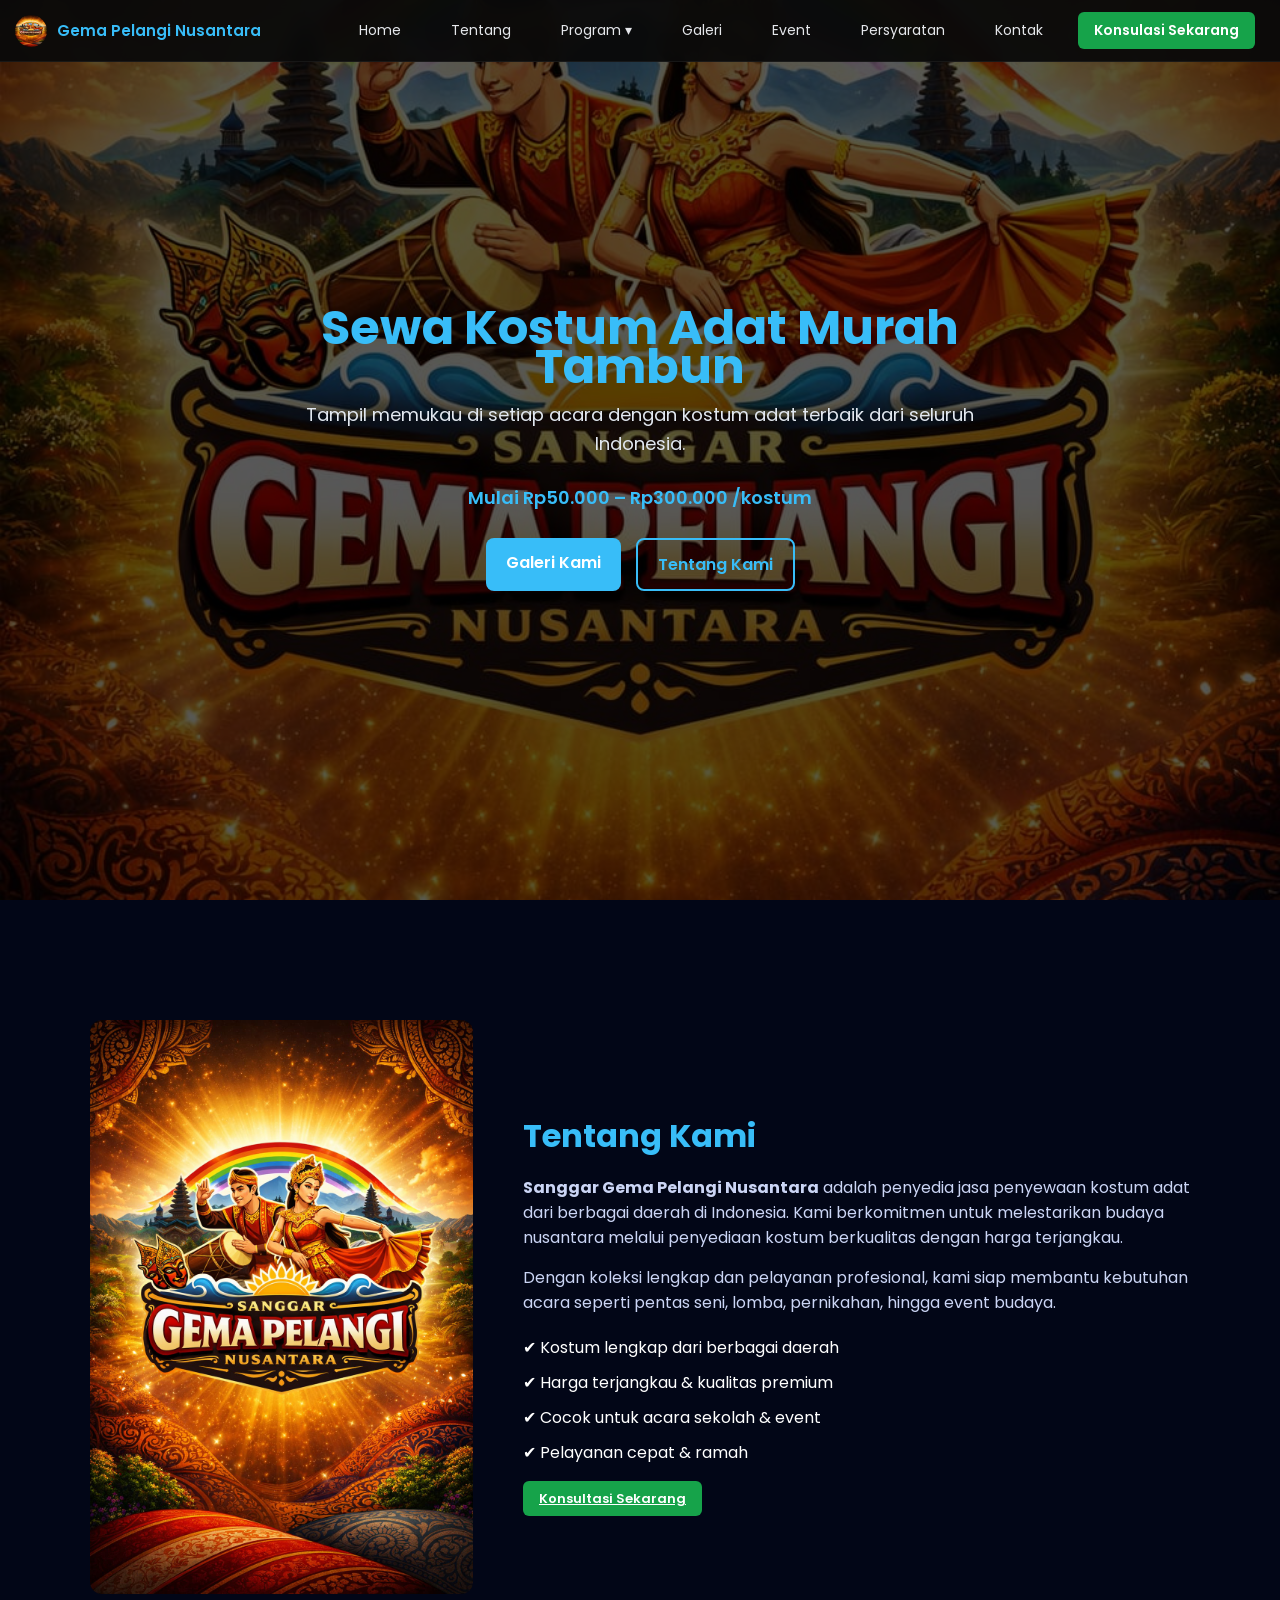
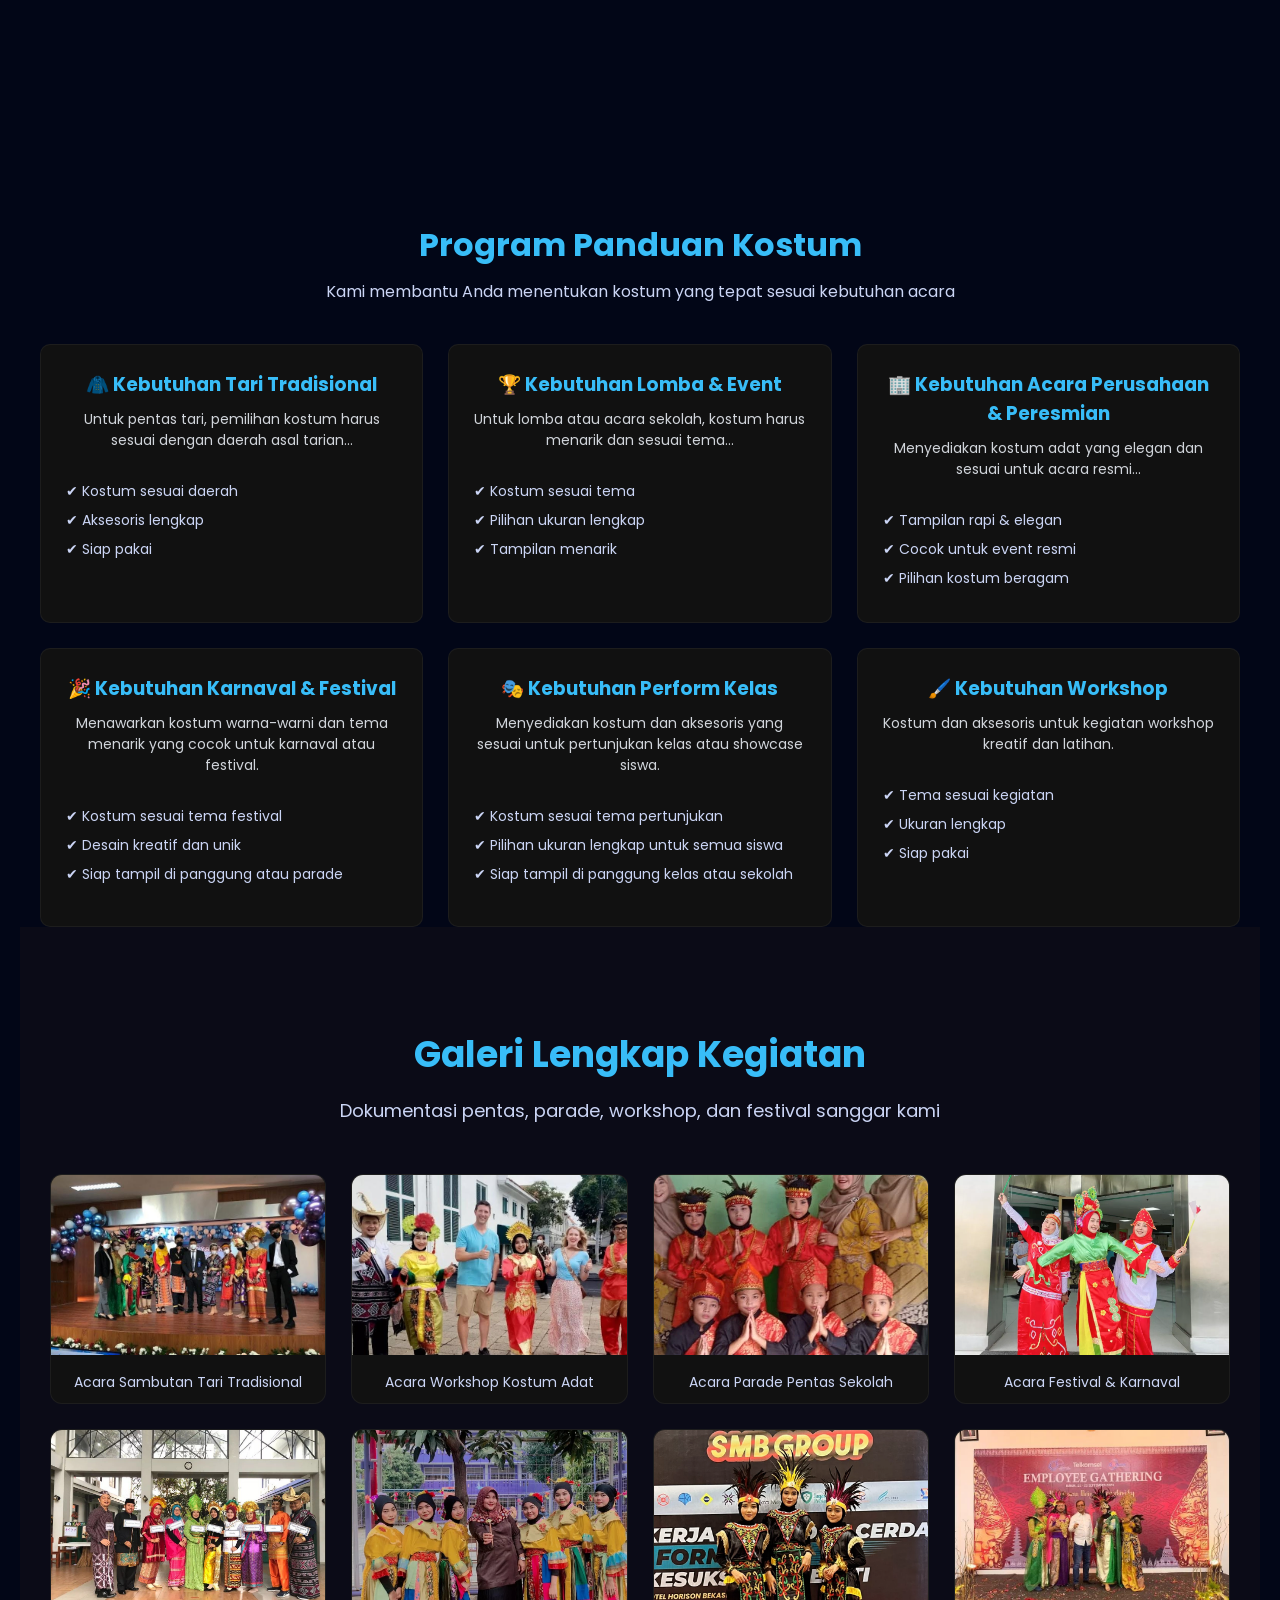
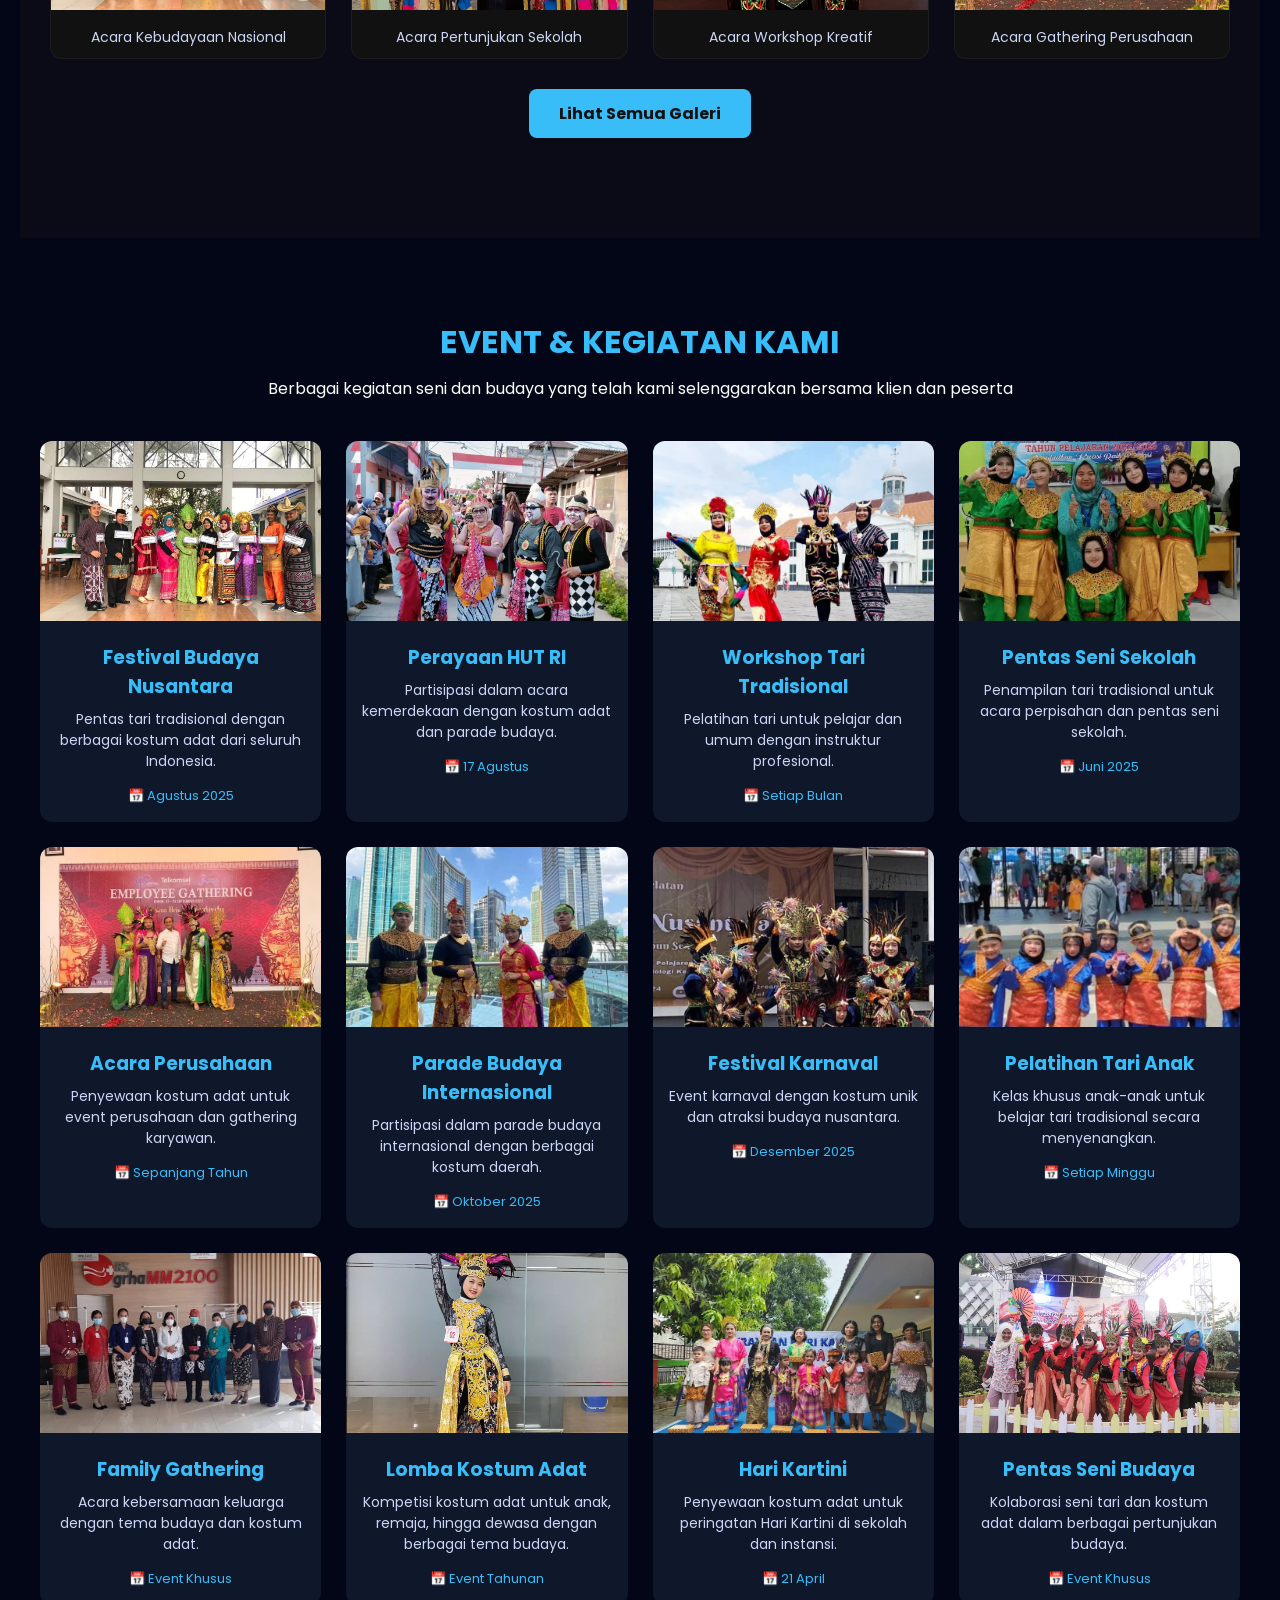
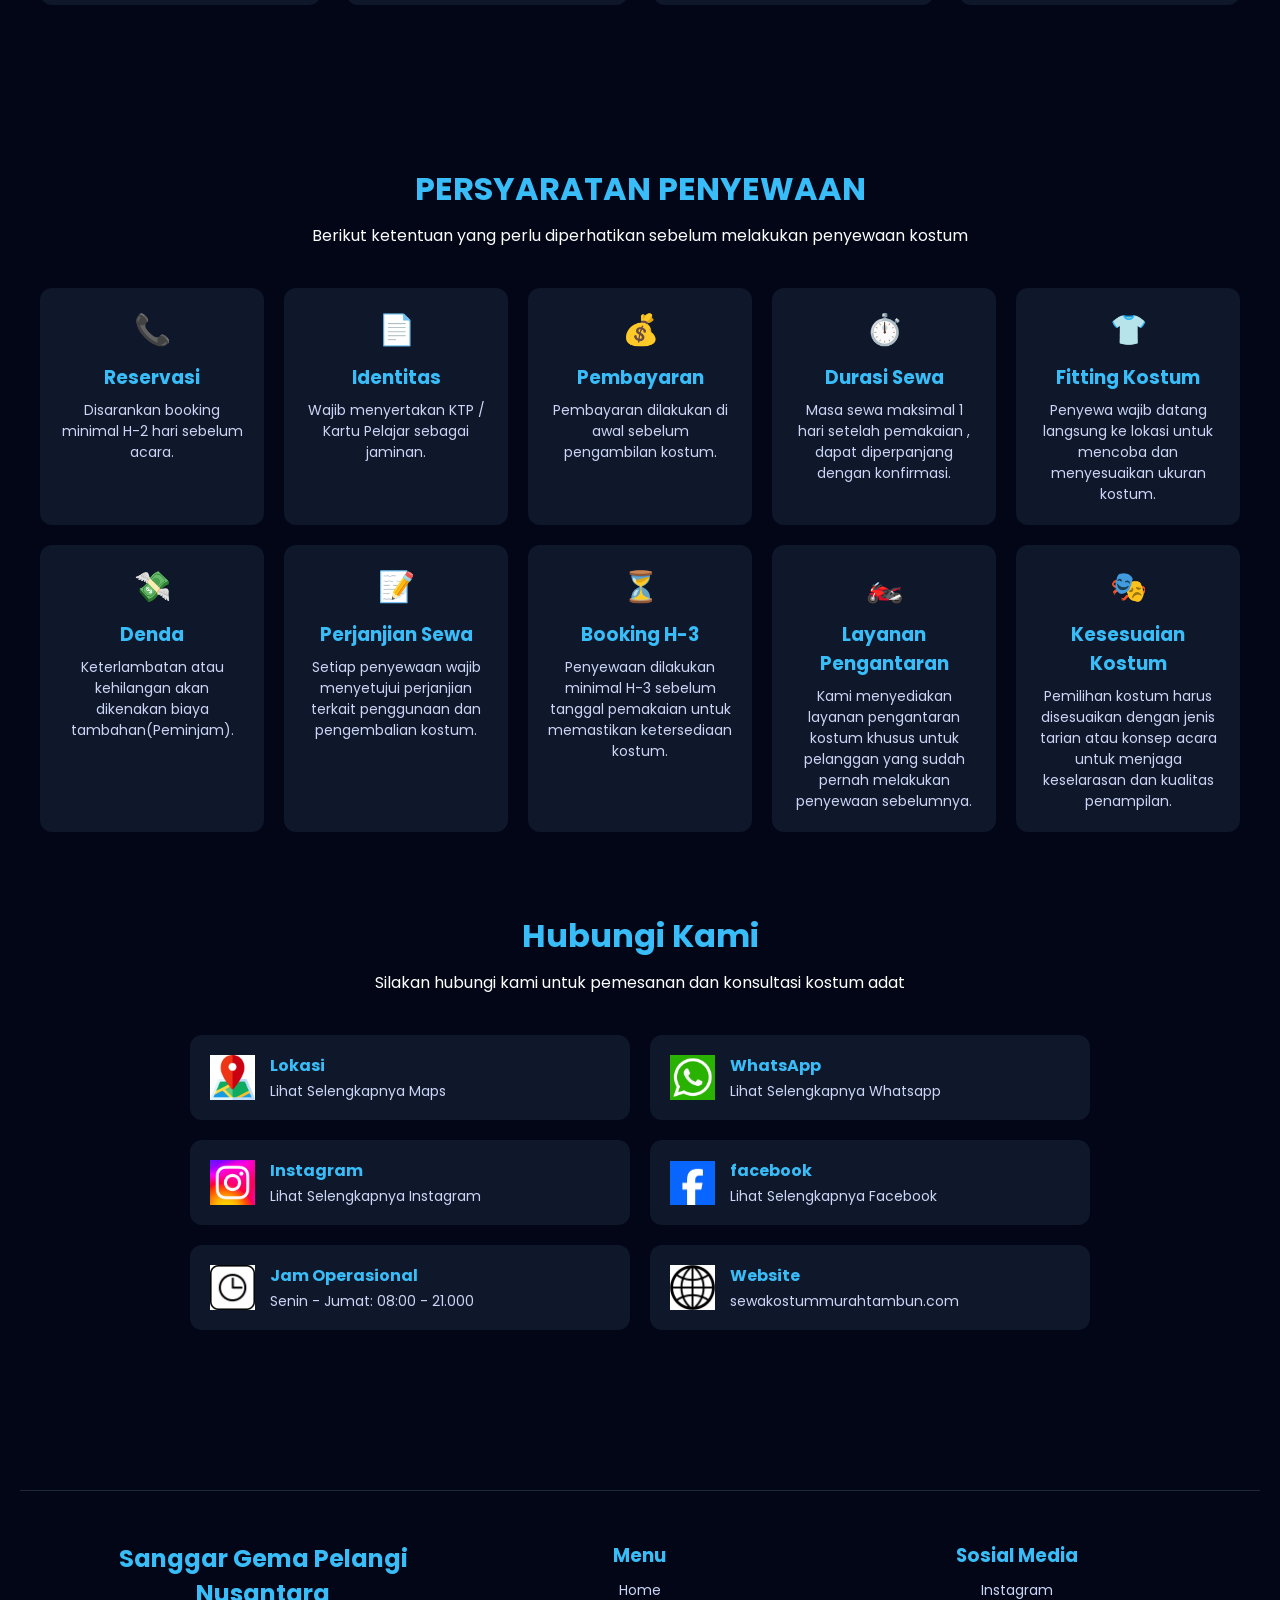
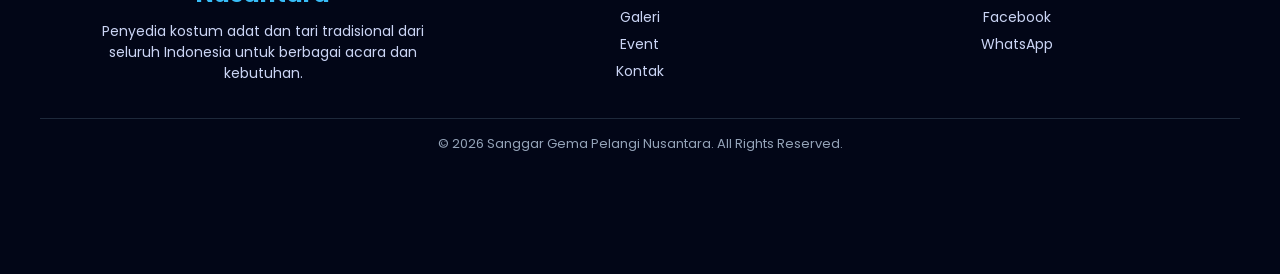
==== commit 829f0731: "Update index.html" ====
--- a/index.html
+++ b/index.html
@@ -322,7 +322,7 @@
 </div>
   <!-- EVENT 8 -->
   <div class="event-card">
-    <img src="img/Kostum Saman (5).jpeg">
+    <img src="img/Kostum saman (5).jpeg">
     <div class="event-content">
       <h3>Pelatihan Tari Anak</h3>
       <p>Kelas khusus anak-anak untuk belajar tari tradisional secara menyenangkan.</p>
@@ -592,4 +592,4 @@
 
 </body>
 
-</html>+</html>
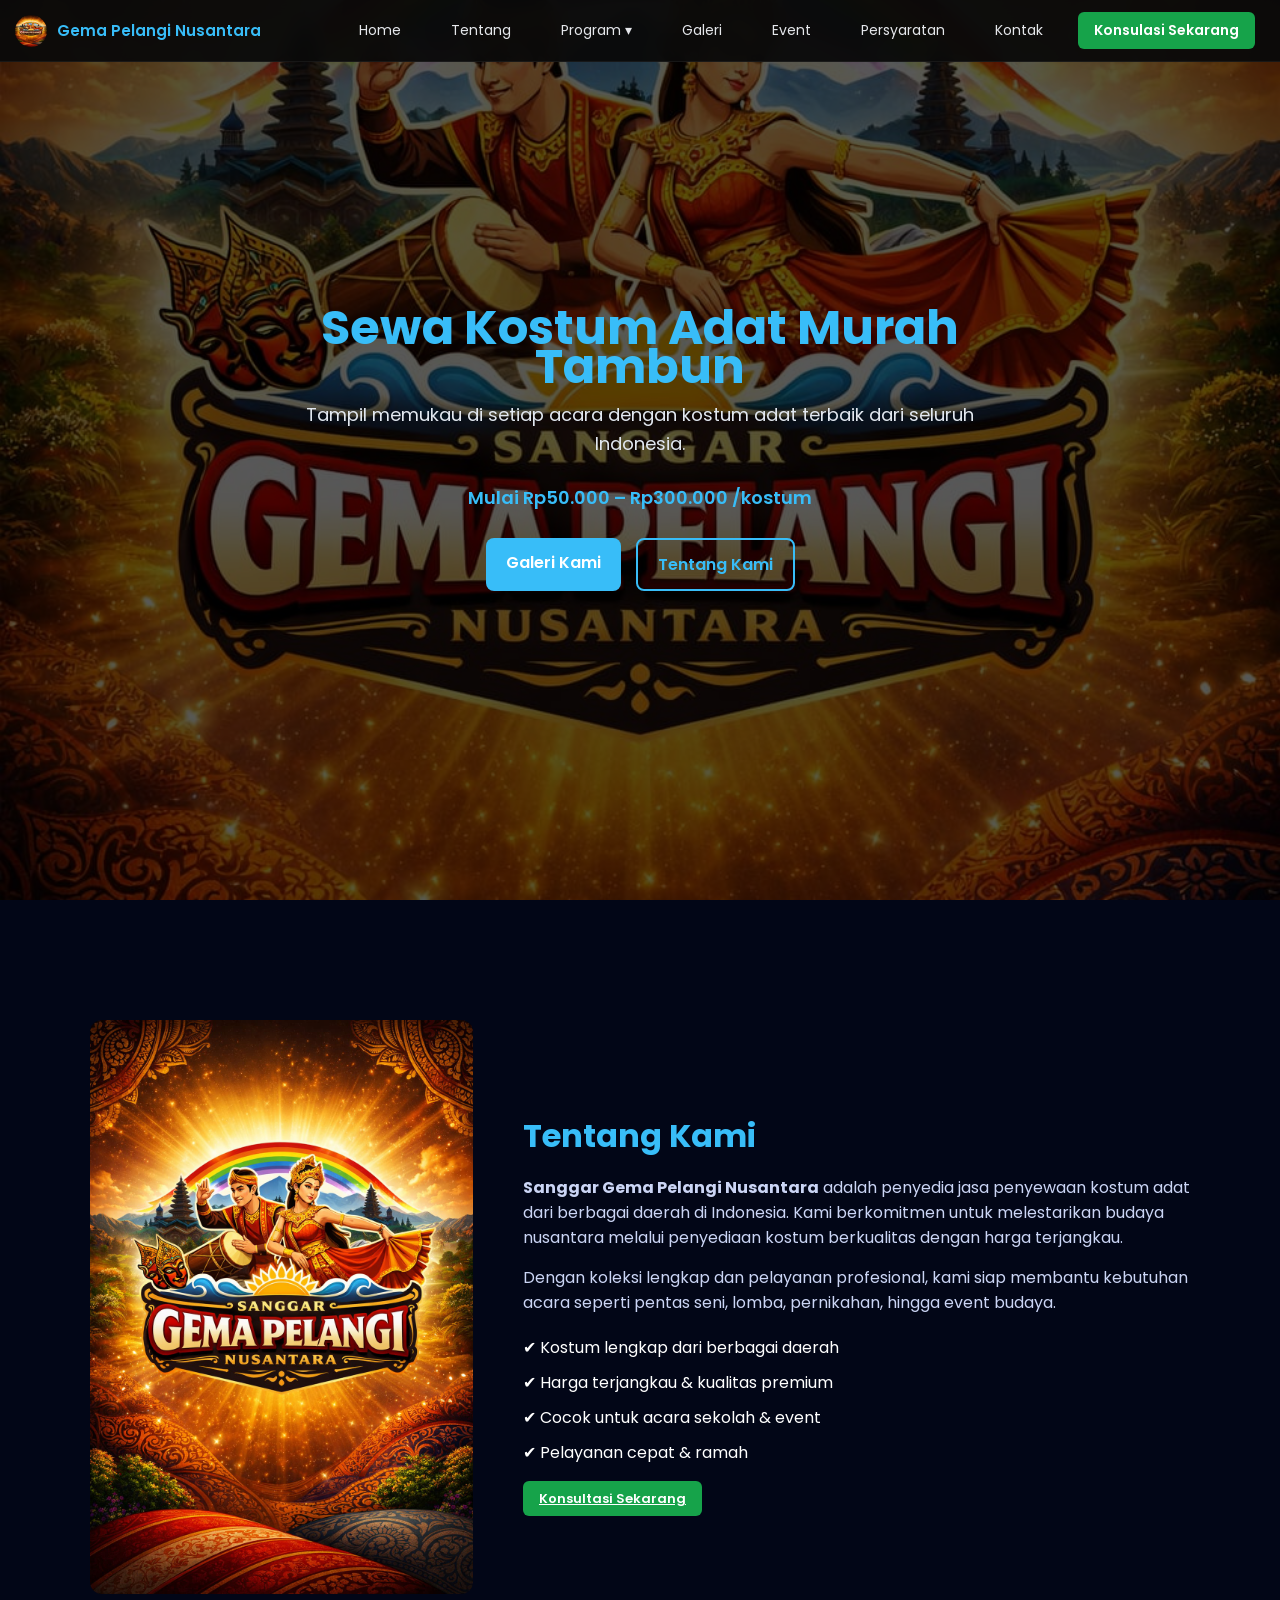
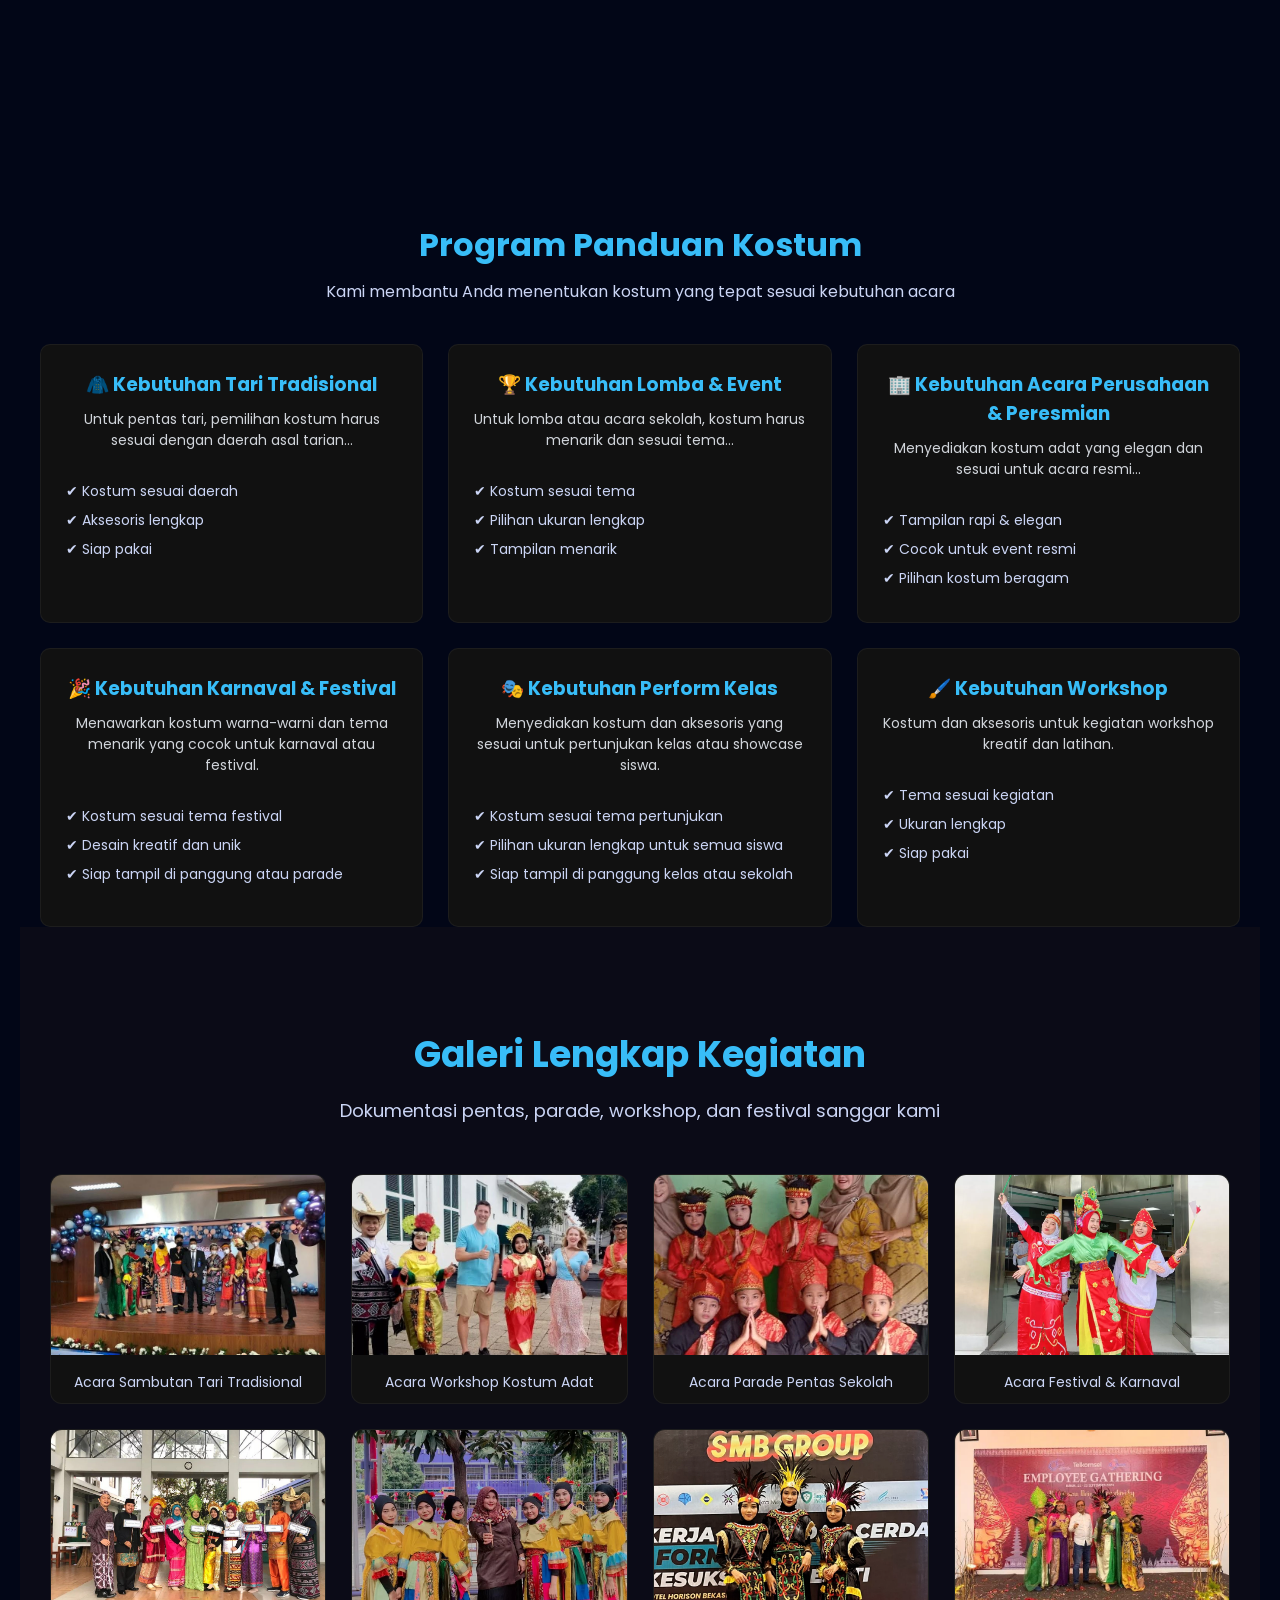
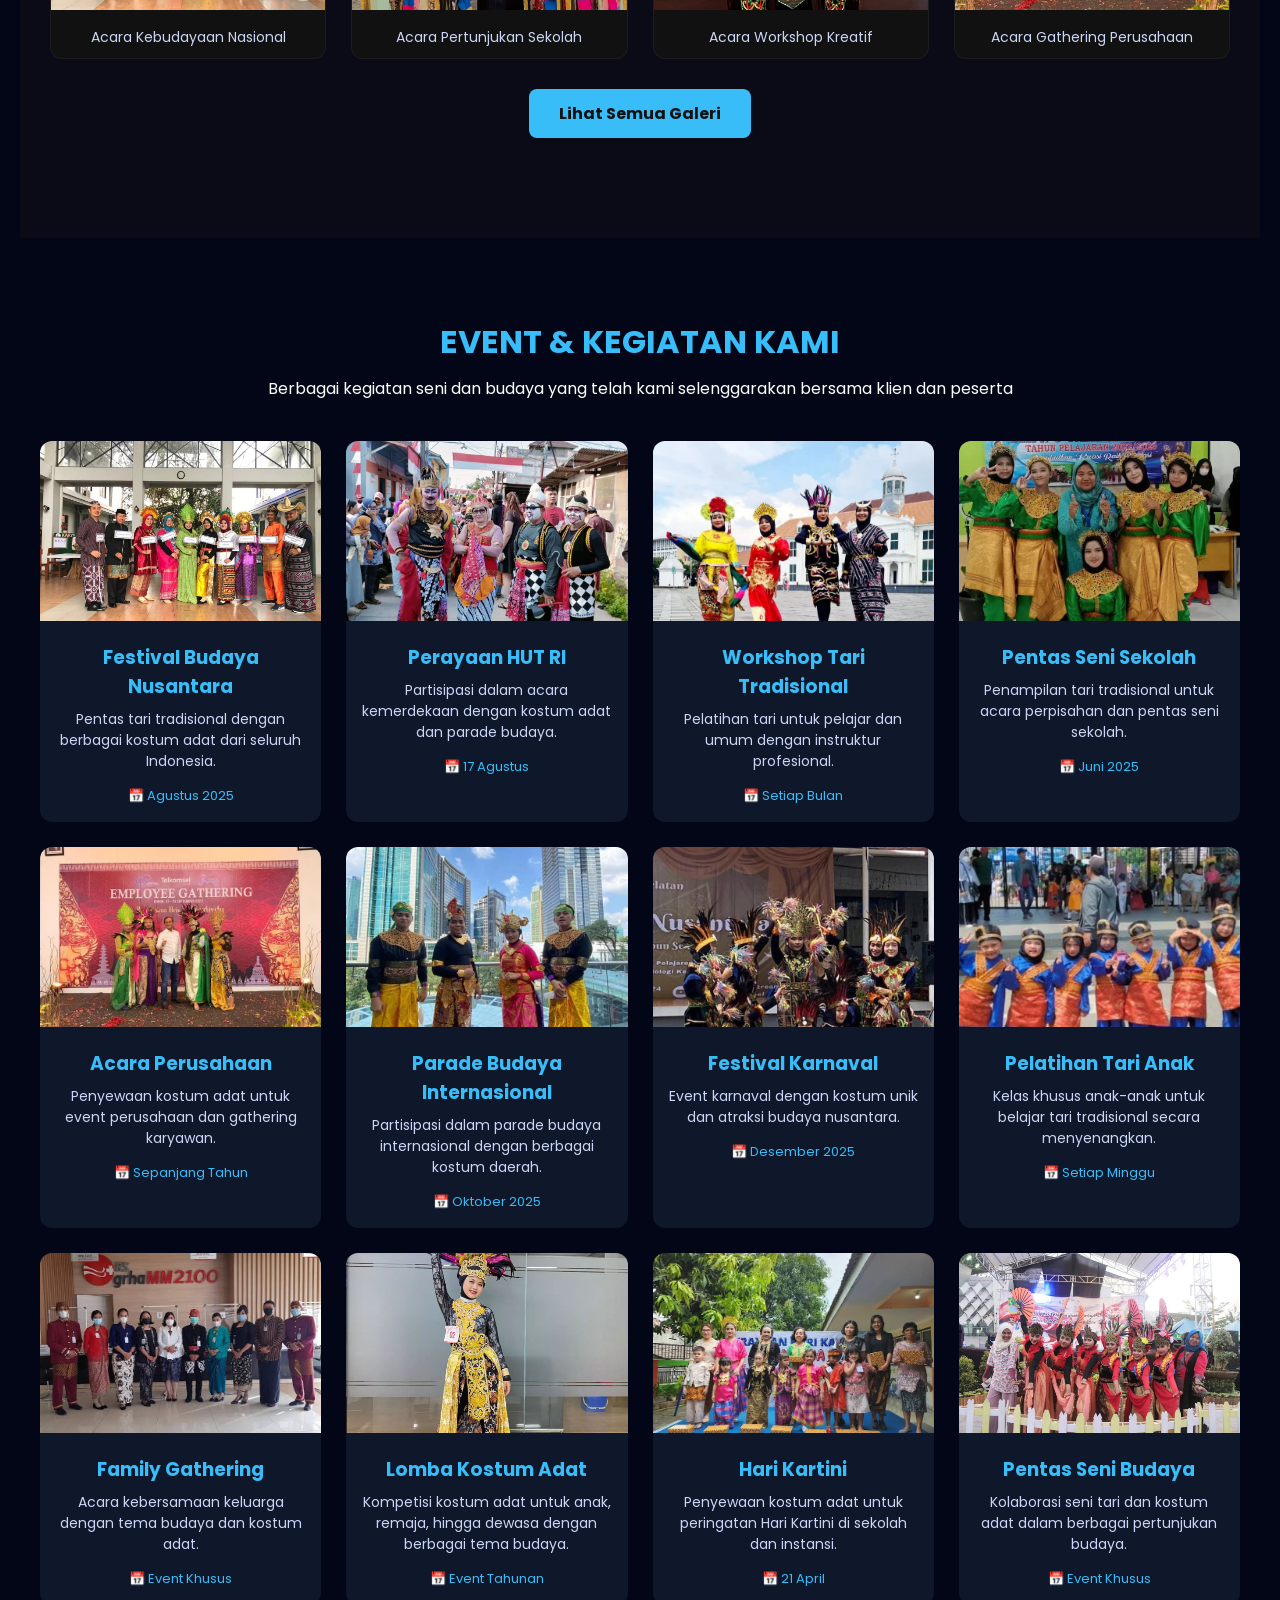
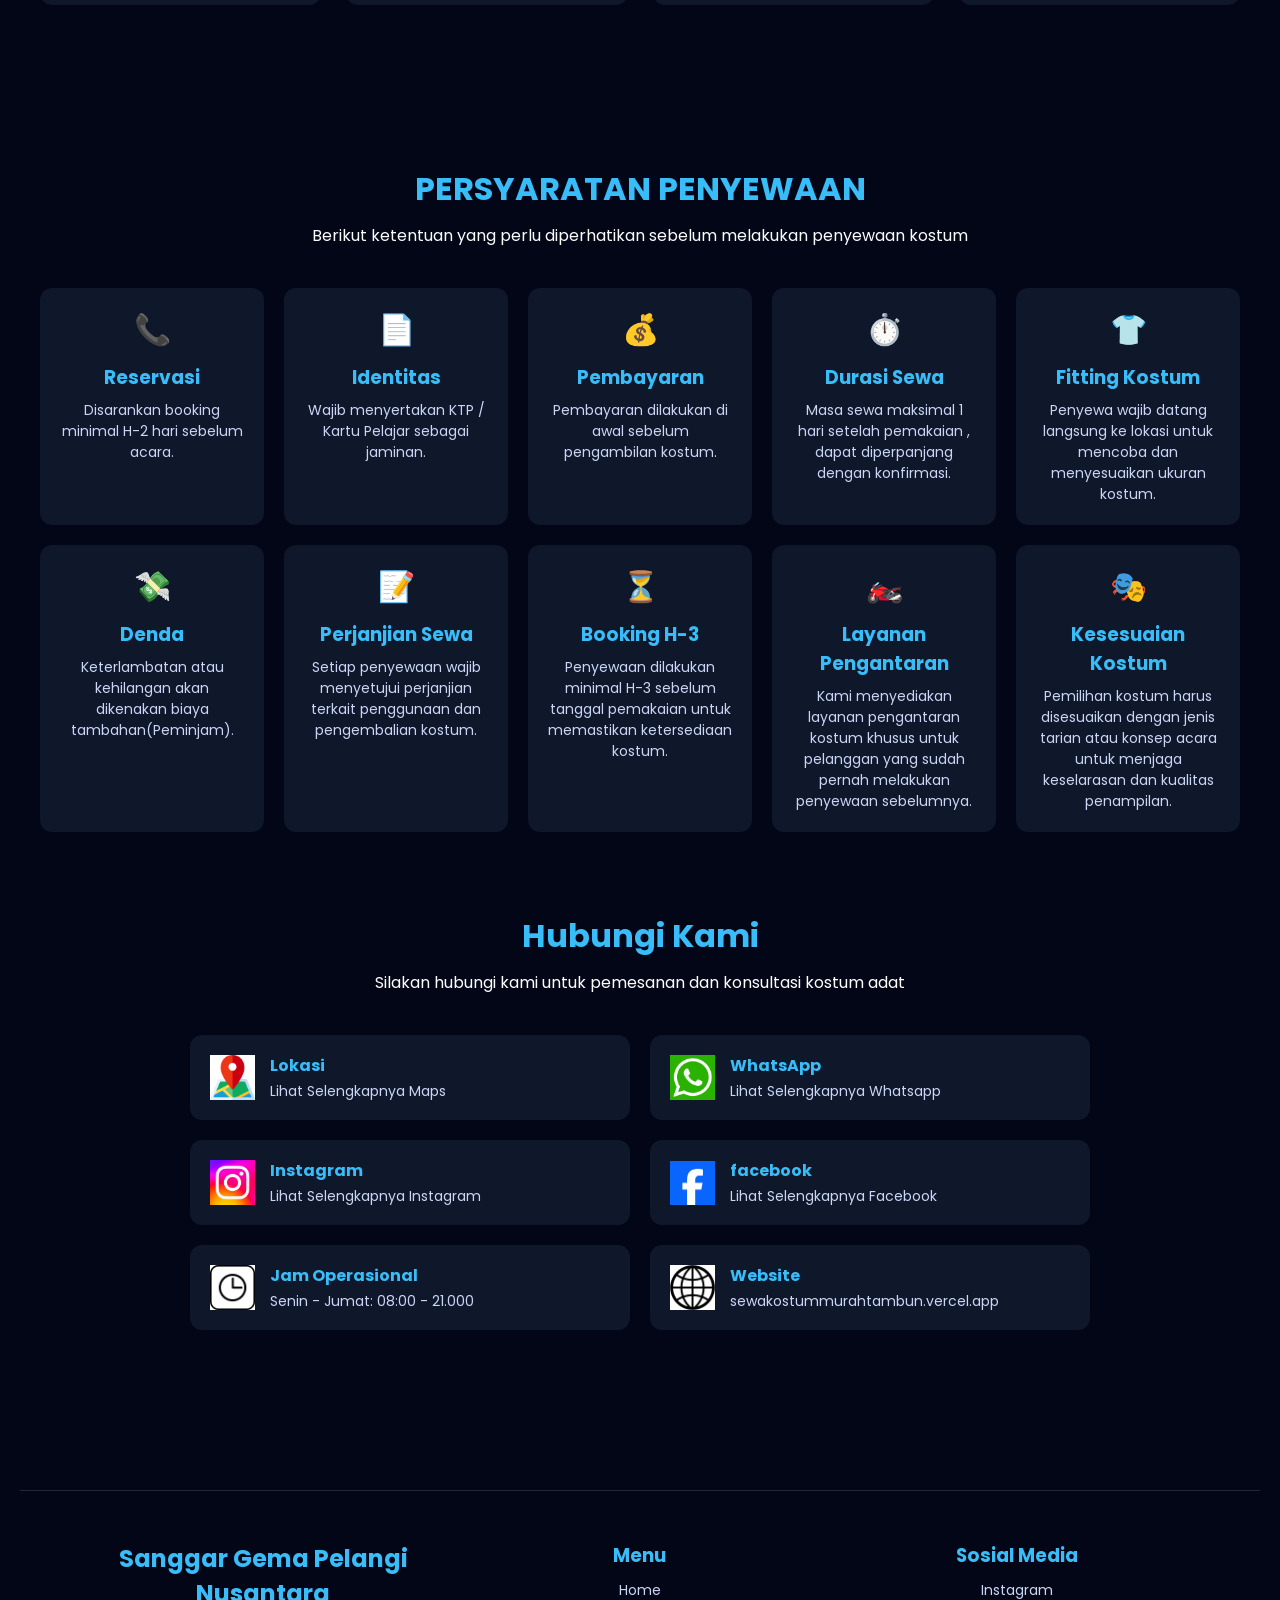
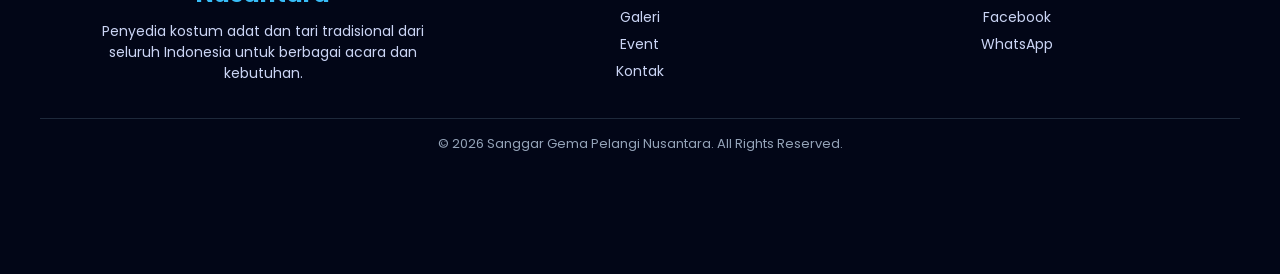
==== commit 9d21edcb: "Update index.html" ====
--- a/index.html
+++ b/index.html
@@ -506,11 +506,11 @@
     </a>
 
      <!-- Website -->
-    <a href="https://sewakostummurahtambun.com" target="_blank" class="kontak-item">
+    <a href="sewakostummurahtambun.vercel.app" target="_blank" class="kontak-item">
       <img src="img/WEBSITE.jpeg">
       <div>
         <h3>Website</h3>
-        <p>sewakostummurahtambun.com</p>
+        <p>sewakostummurahtambun.vercel.app</p>
       </div>
     </a>
         </div>
